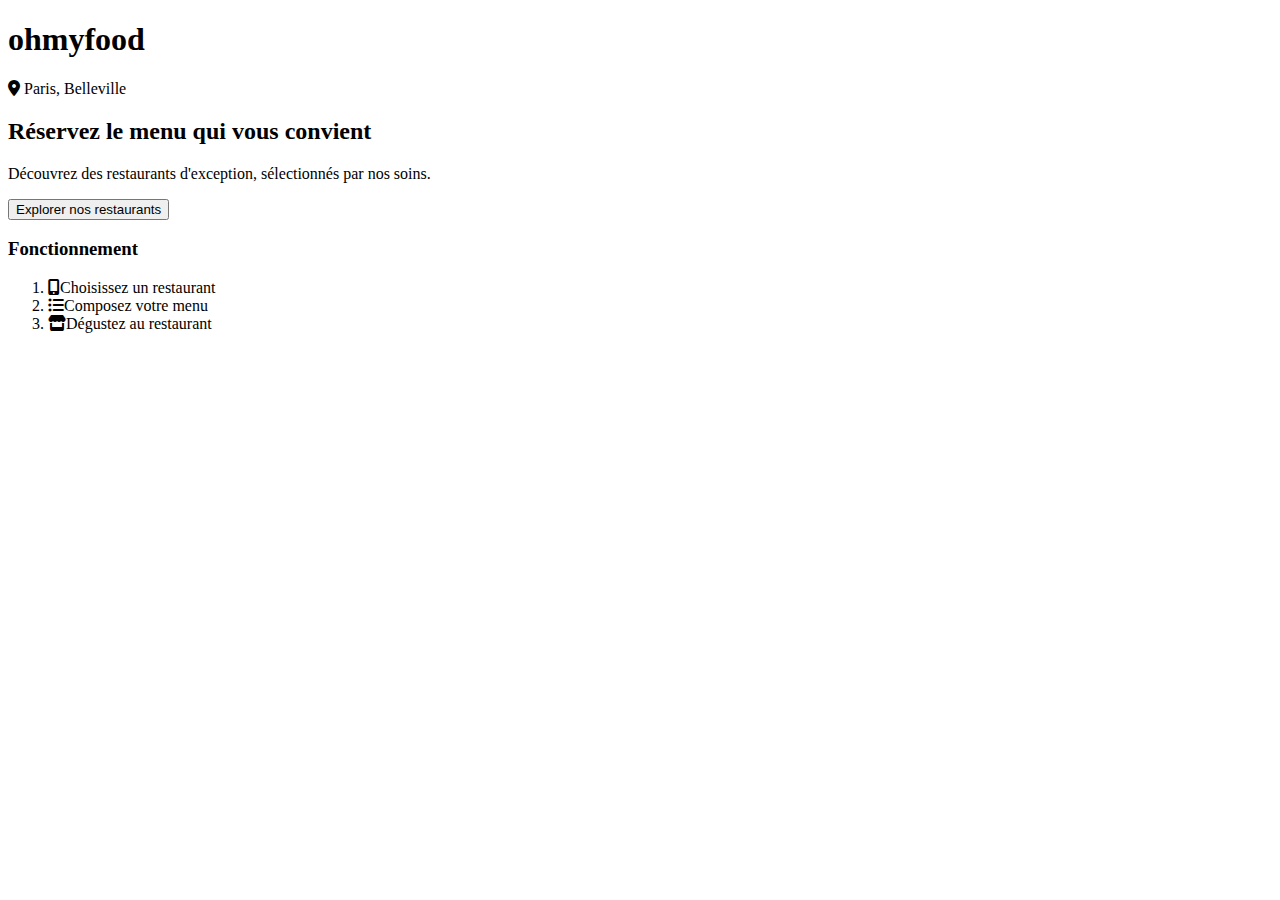
==== index.html @ c13f8e1f "create howWorks section;" ====
<!DOCTYPE html>
<html lang="fr">

<head>
    <meta charset="UTF-8">
    <meta name="viewport" content="width=device-width, initial-scale=1.0">
    <title>Ohmyfood</title>
    <link rel="icon" href="./assets/styles/images/logo/ohmyfood@2x.svg">
	<link rel="stylesheet" href="https://cdnjs.cloudflare.com/ajax/libs/font-awesome/6.5.1/css/all.min.css">
    <link rel="stylesheet" href="https://fonts.googleapis.com/css2?family=Material+Symbols+Outlined:opsz,wght,FILL,GRAD@20,400,0,0" />
	<link rel="preconnect" href="https://fonts.googleapis.com">
	<link rel="preconnect" href="https://fonts.gstatic.com" crossorigin>
	<link href="https://fonts.googleapis.com/css2?family=Roboto:wght@400;500&display=swap" rel="stylesheet">
	<link href="https://fonts.googleapis.com/css2?family=Shrikhand&display=swap" rel="stylesheet">
    <link rel="stylesheet" href="./assets/styles/css/index.css">
</head>

<body>
	<header class='header'>
		<h1 class='header__title'>ohmyfood</h1>
		<div class='header__location'>
			<i class="fa fa-solid fa-location-dot"></i>
			<span>Paris, Belleville</span>
		</div>
	</header>
    <main class='main'>
		<h2 class='main__title'>Réservez le menu qui vous convient</h2>
		<p class='main__subtitle'>Découvrez des restaurants d'exception, sélectionnés par nos soins.</p>
		<a href='#restaurants' class='main__explore'>
			<button type='button'>Explorer nos restaurants</button>
		</a>
		<section class='main__howWorks'>
			<h3 class='main__howWorks__title'>Fonctionnement</h3>
			<ol class='main__howWorks__list'>
				<li class='main__howWorks__list__item'><i class="fa-solid fa-mobile-screen-button"></i>Choisissez un restaurant</li>
				<li class='main__howWorks__list__item'><i class="fa-solid fa-list-ul"></i>Composez votre menu</li>
				<li class='main__howWorks__list__item'><i class="fa-solid fa-store active"></i>Dégustez au restaurant</li>
			</ol>
		</section>
	</main>
</body>
---- assets/styles/css/index.css ----
@media (max-width: 375px) {
  body {
    font-family: "Roboto", sans-serif;
    font-weight: 400;
    font-style: normal;
    background-color: #F6F6F6;
    margin: 0;
  }
  body .header {
    display: flex;
    flex-direction: column;
  }
  body .header__title {
    background-color: #FFF;
    color: #101010;
    width: 100vw;
    height: 35px;
    padding: 14px 0;
    font-size: 30px;
    font-family: "Shrikhand", serif;
    text-align: center;
    margin: 0;
    box-shadow: 0px 2px 4px 0px rgba(0, 0, 0, 0.15);
    z-index: 0;
  }
  body .header__location {
    padding: 15px 0;
    background-color: #EAEAEA;
    color: #353535;
    width: 100vw;
    box-shadow: 0px 4px 4px 0px rgba(0, 0, 0, 0.25);
    font-weight: 500;
    font-size: 16px;
    display: flex;
    justify-content: center;
    gap: 17px;
  }
  body .main {
    text-align: center;
    padding: 39px 0 0;
  }
  body .main__title {
    margin: 0;
    font-size: 24px;
    font-weight: 700;
    padding: 0 42px;
  }
  body .main__subtitle {
    color: #353535;
    font-size: 18px;
    font-weight: 300;
  }
  body .main__explore {
    display: inline-block;
    margin: 27px auto 57px;
    padding: 15px 20px;
    background: linear-gradient(0deg, rgb(147, 86, 220) 0%, rgb(255, 121, 218) 100%);
    border-radius: 25px;
    box-shadow: 0px 4px 4px 0px rgba(0, 0, 0, 0.25);
  }
  body .main__explore button {
    font-size: 16px;
    font-weight: 500;
    text-decoration: none;
    color: #FFF;
    border: none;
    background-color: transparent;
  }
  body .main__explore button:hover {
    cursor: pointer;
  }
  body .main__howWorks {
    background-color: #FFF;
    display: flex;
    flex-direction: column;
    align-items: flex-start;
    padding-left: 20px;
  }
  body .main__howWorks__title {
    font-size: 24px;
    font-weight: 700;
  }
  body .main__howWorks__list {
    display: flex;
    flex-direction: column;
    gap: 25px;
    padding: 0 20px;
    width: -moz-available;
    width: -webkit-fill-available;
  }
  body .main__howWorks__list__item {
    background-color: #F6F6F6;
    font-size: 16px;
    font-weight: 500;
    height: 73px;
    display: flex;
    justify-content: space-evenly;
    align-items: center;
    border-radius: 20px;
    box-shadow: 0px 4px 15px 0px rgba(0, 0, 0, 0.15);
    counter-increment: step-counter;
  }
  body .main__howWorks__list__item i {
    color: #7E7E7E;
    font-size: 19px;
  }
  body .main__howWorks__list__item .active {
    color: #9356DC;
  }
  body .main__howWorks__list__item:before {
    content: counter(step-counter);
    margin-right: 20px;
    font-size: 80%;
    background-color: #9356CD;
    color: #FFF;
    font-weight: 500;
    font-size: 14px;
    padding: 3px 8px;
    border-radius: 15px;
    position: absolute;
    left: 29px;
  }
}

/*# sourceMappingURL=index.css.map */
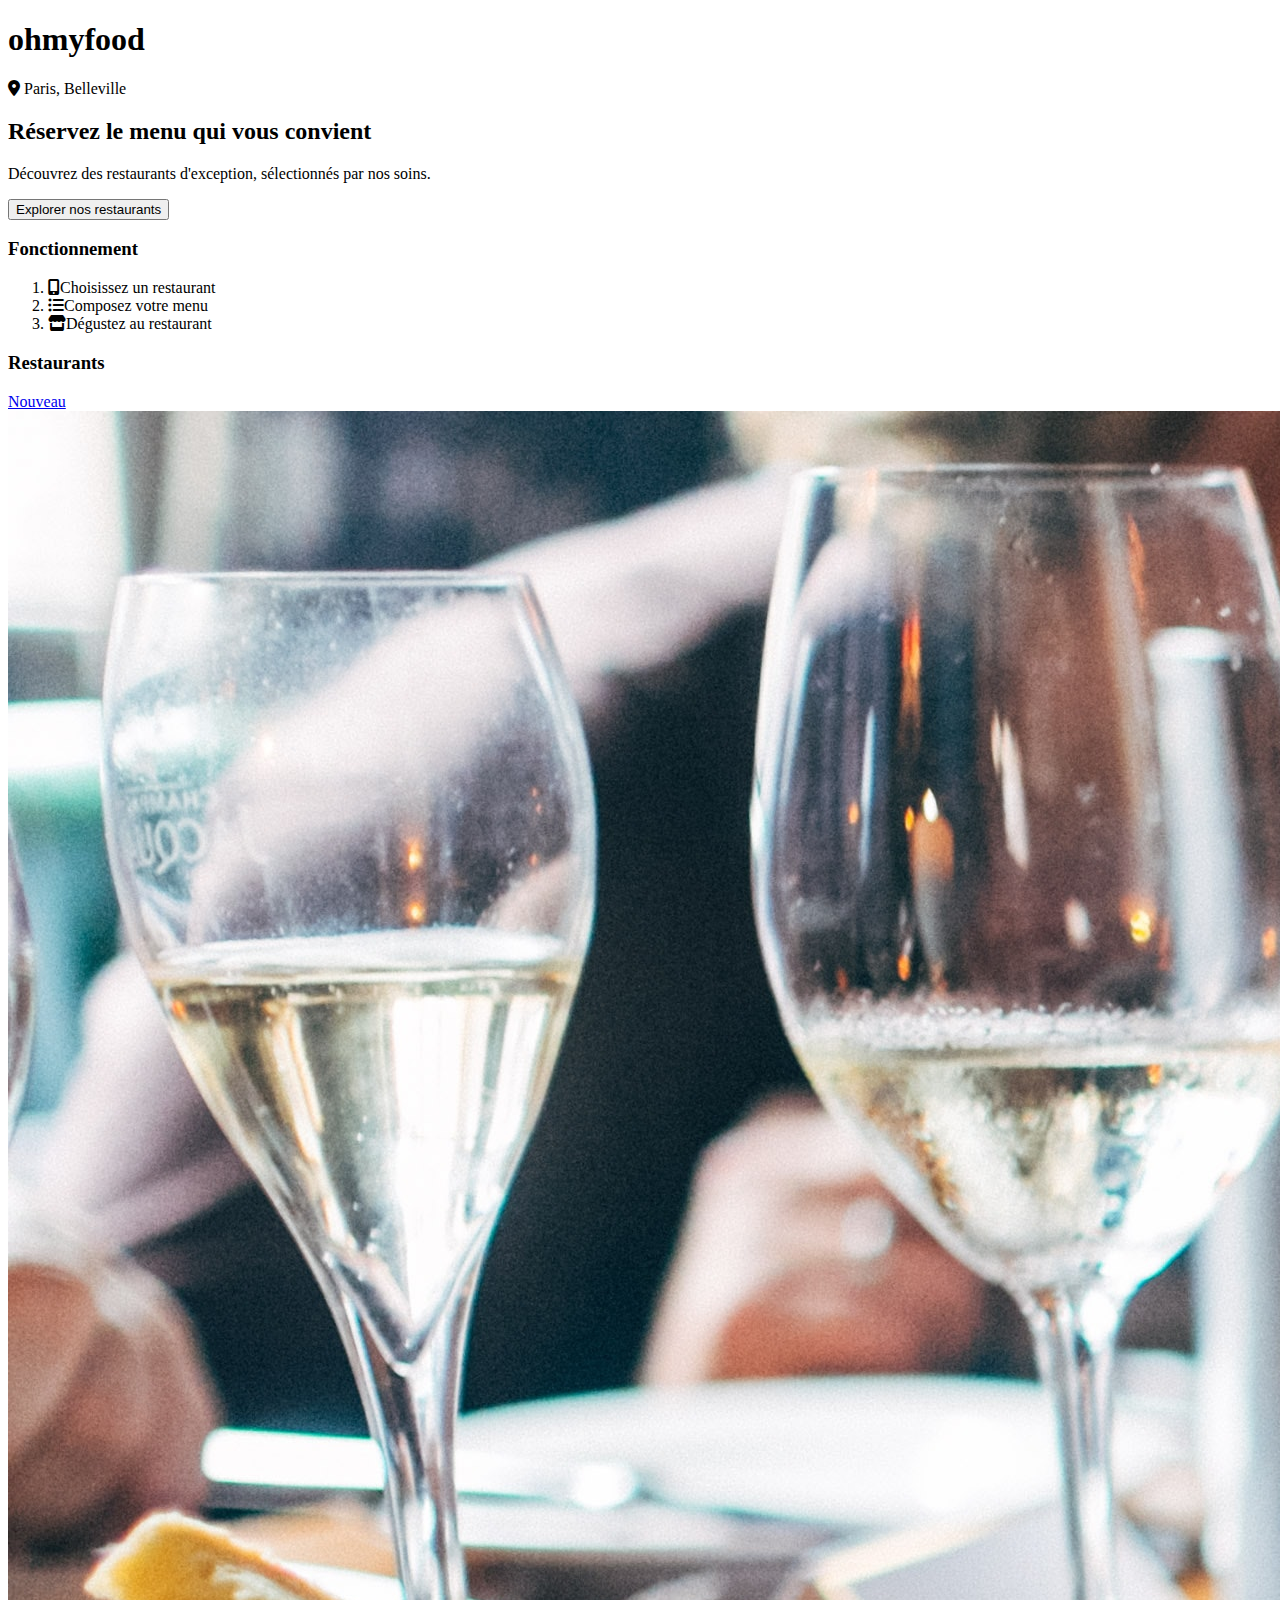
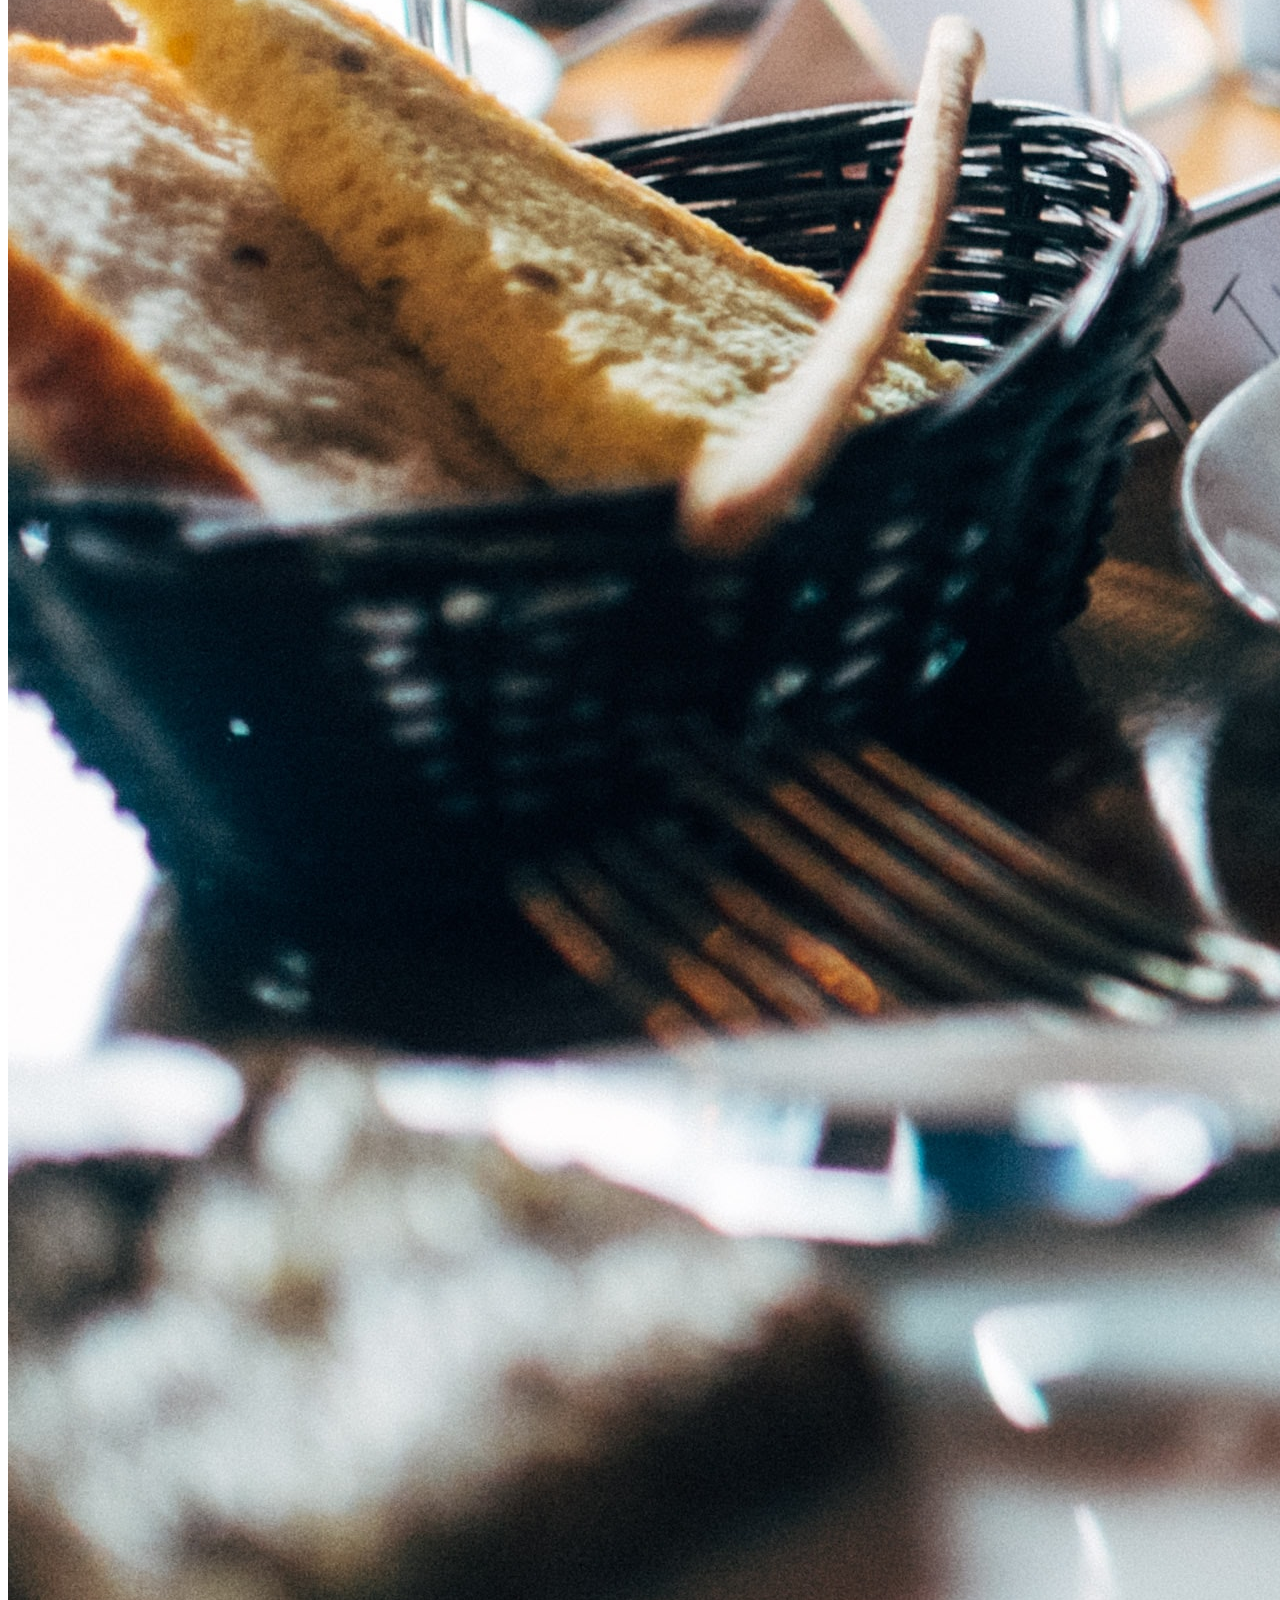
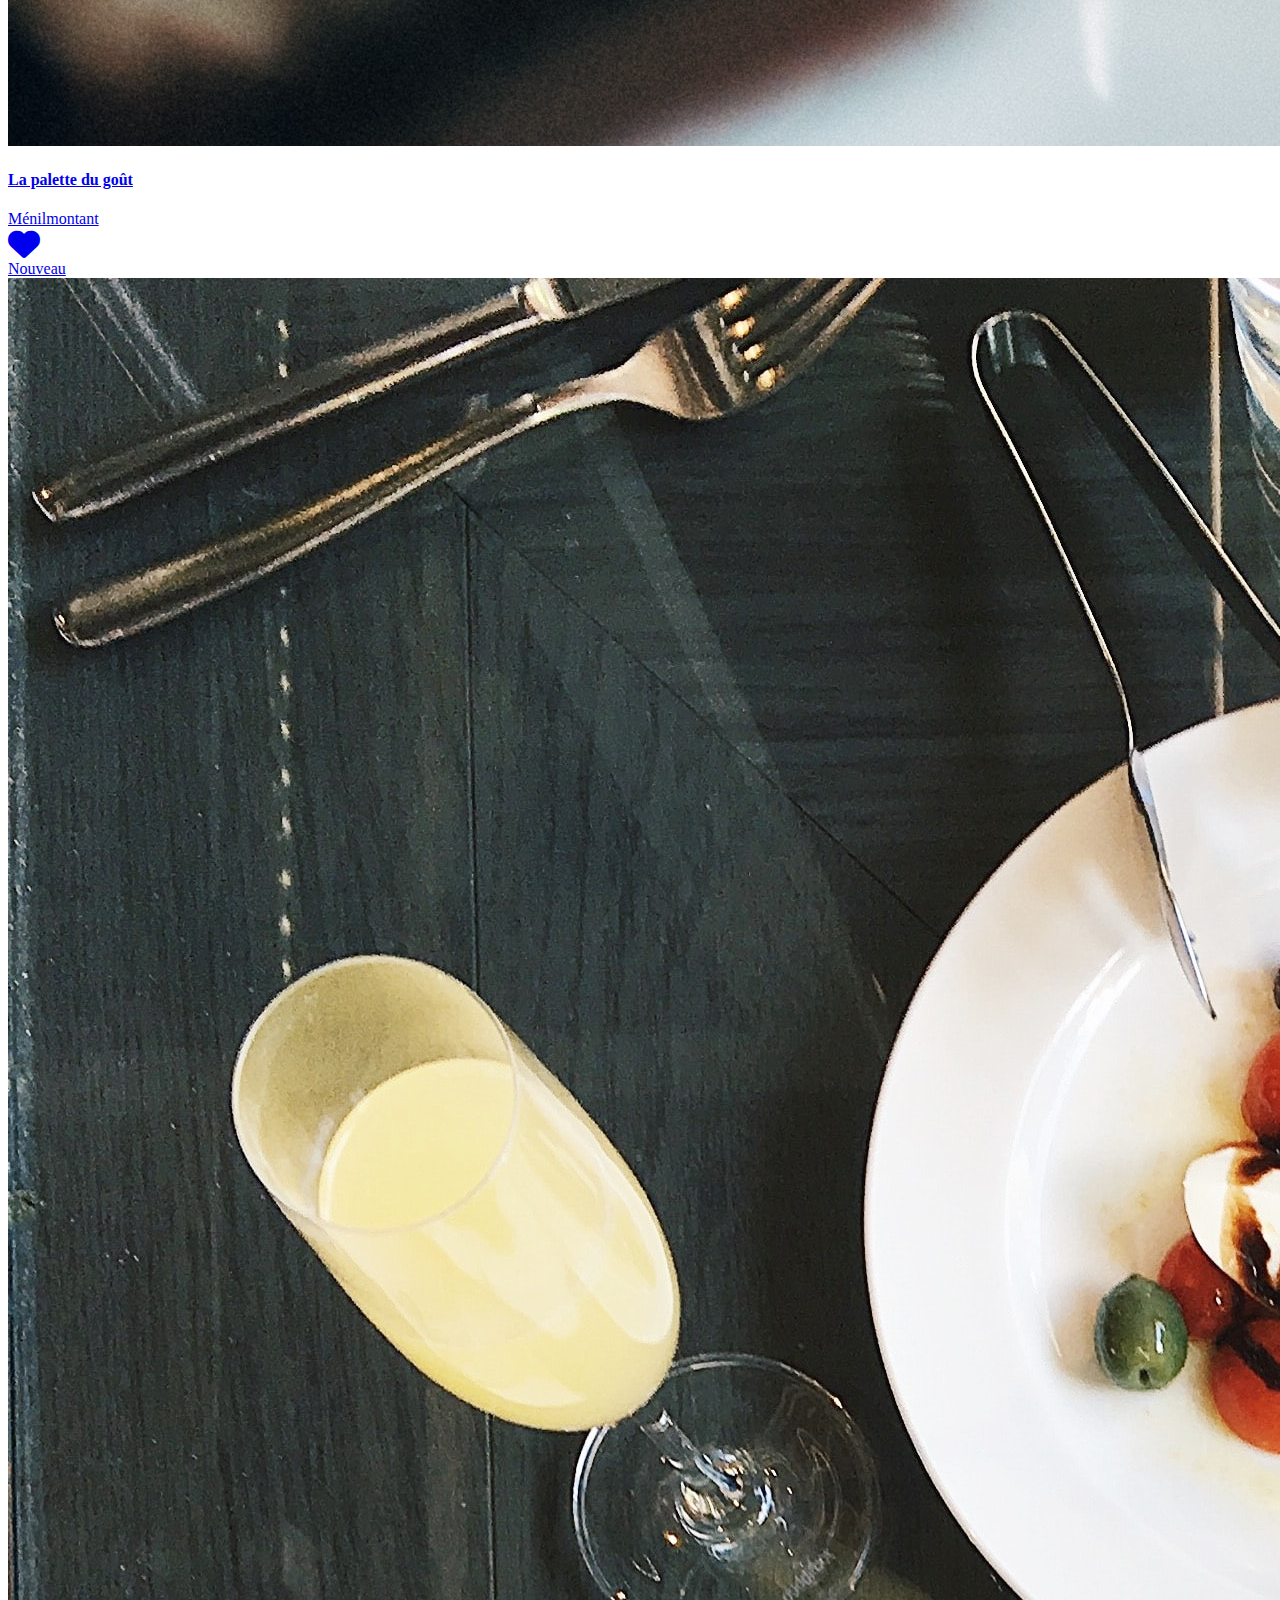
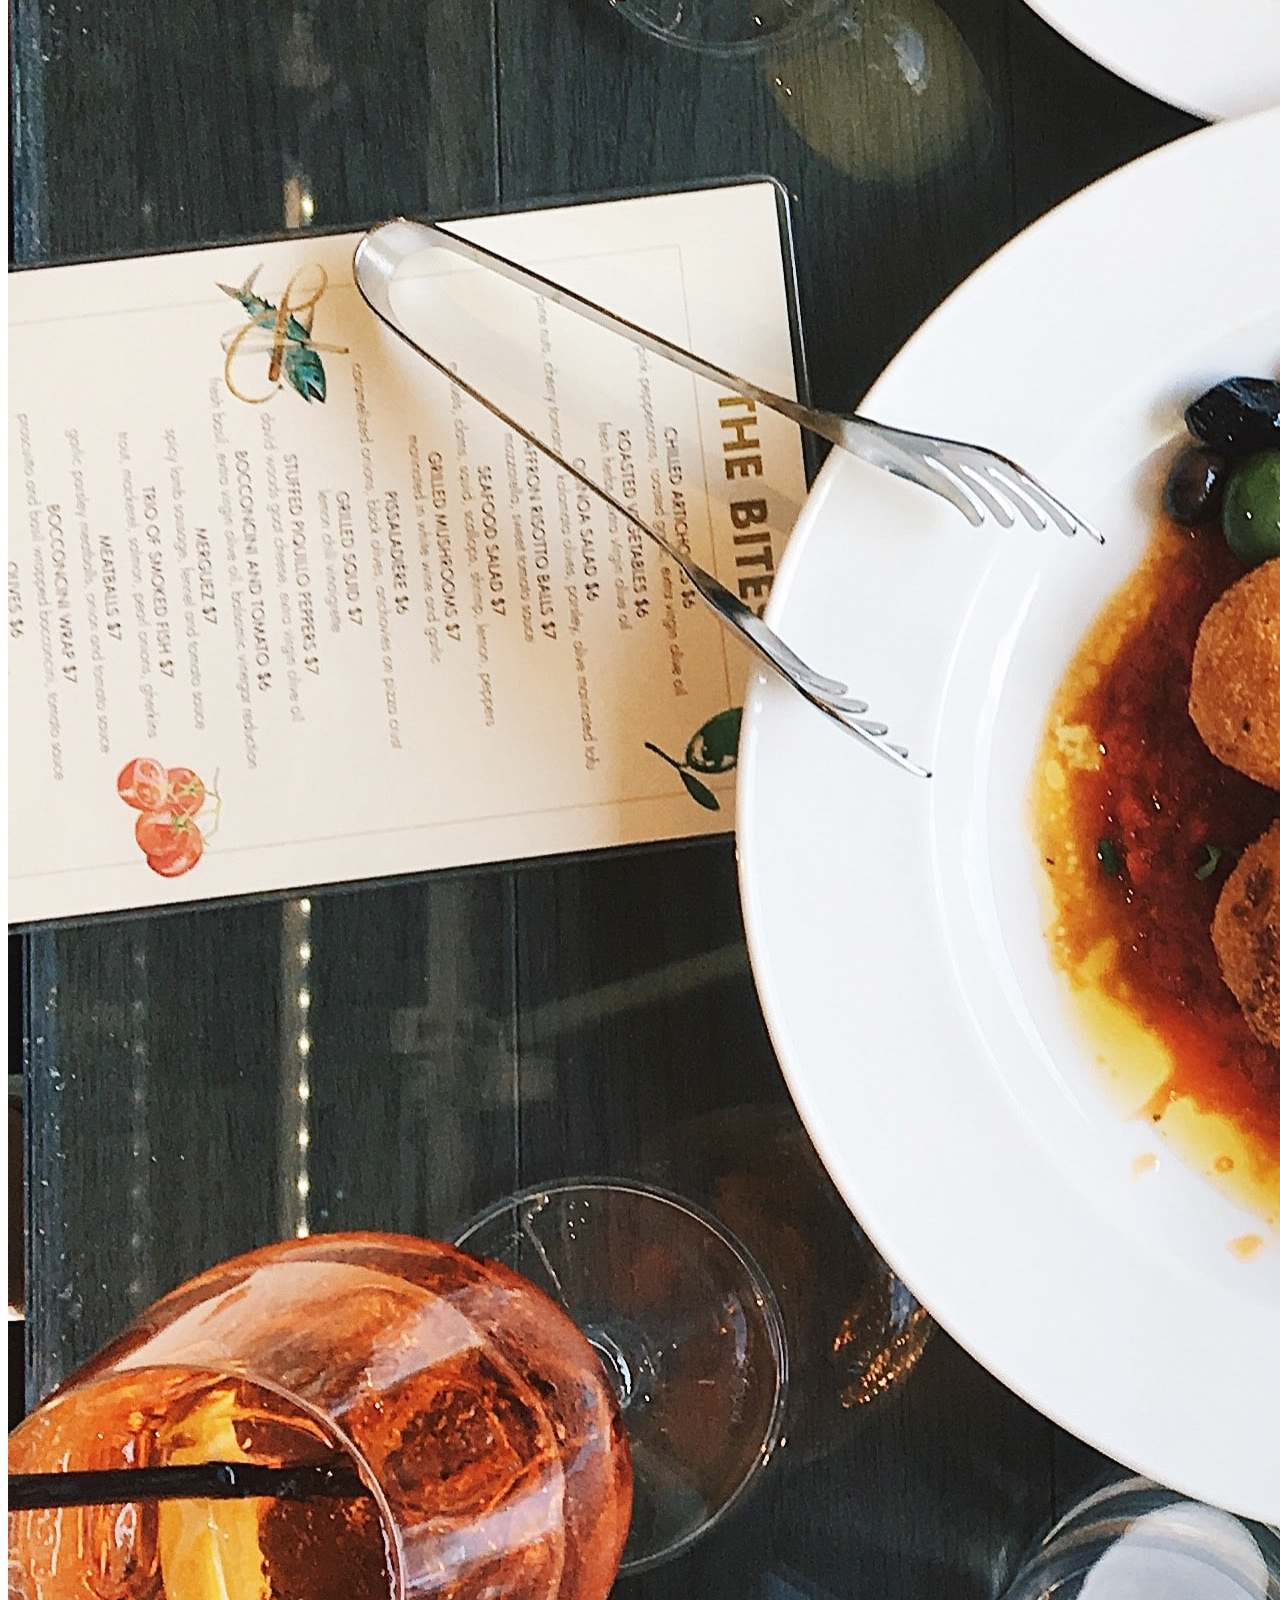
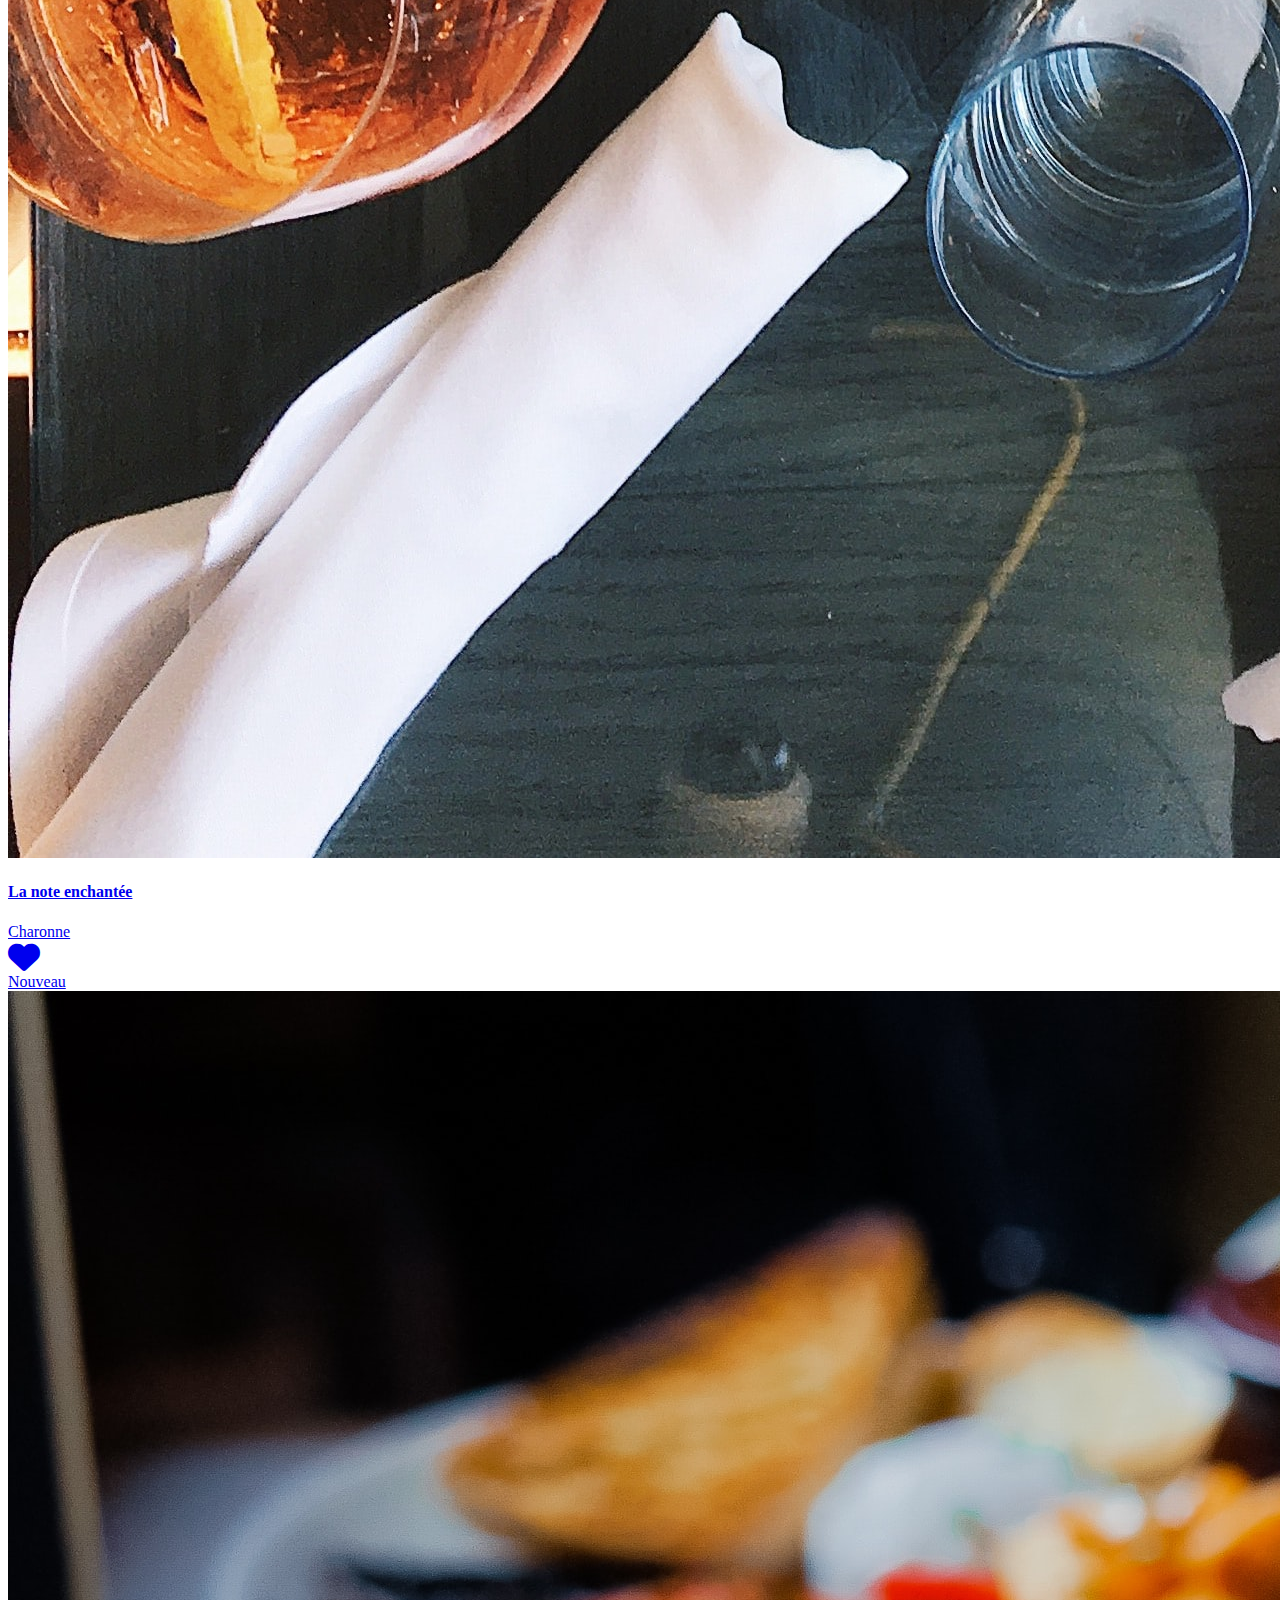
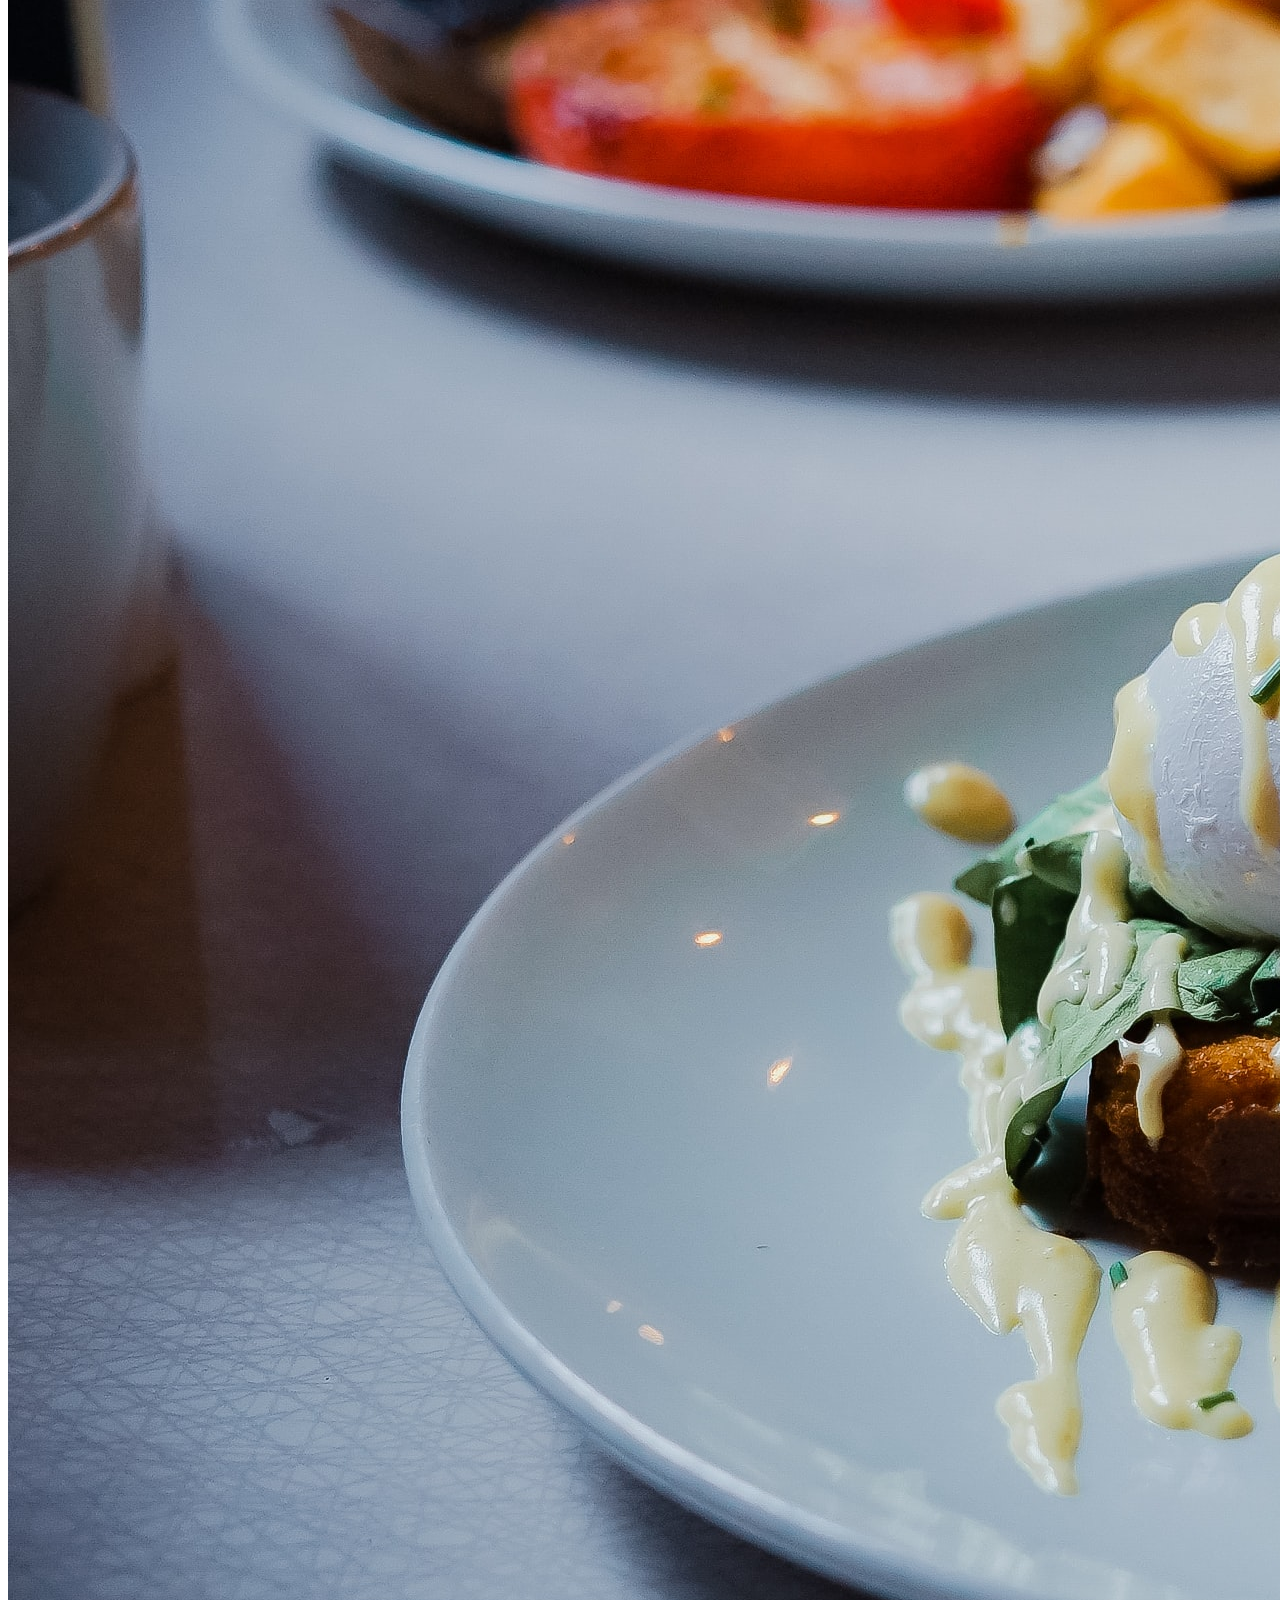
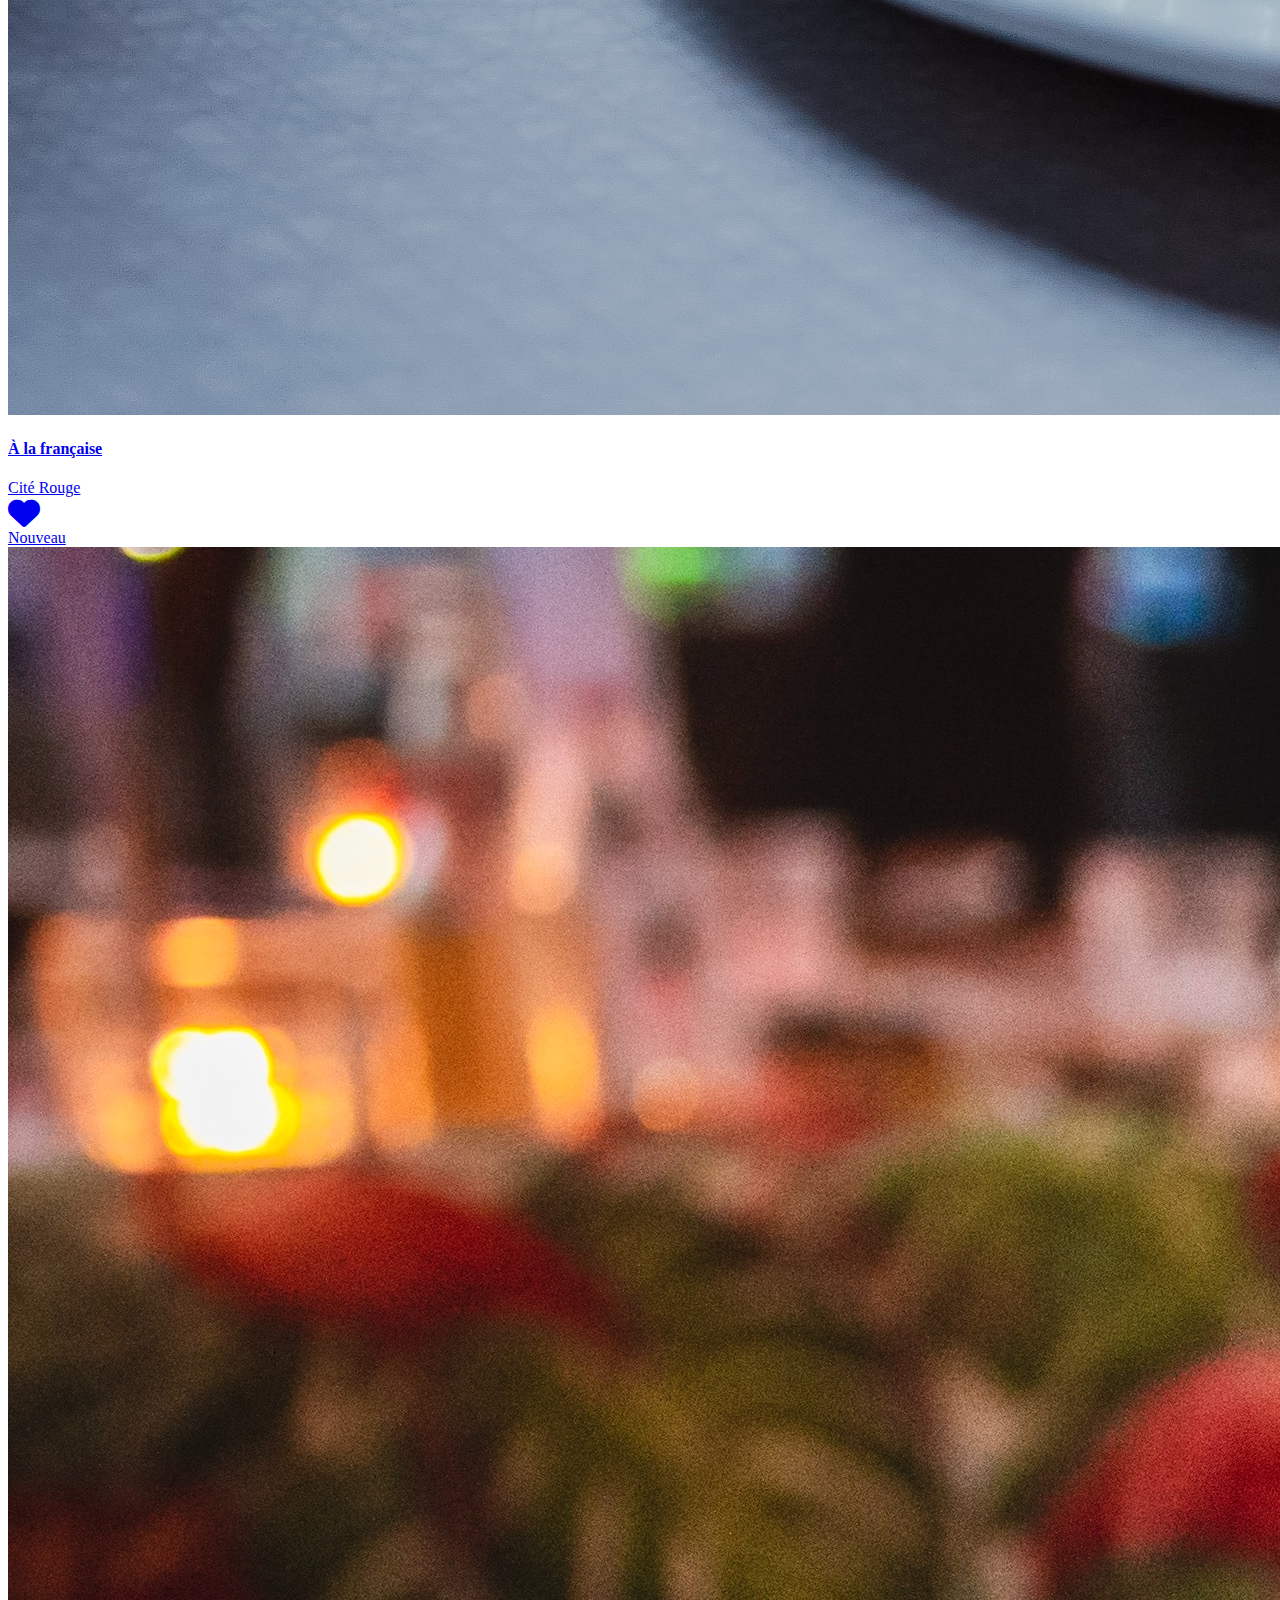
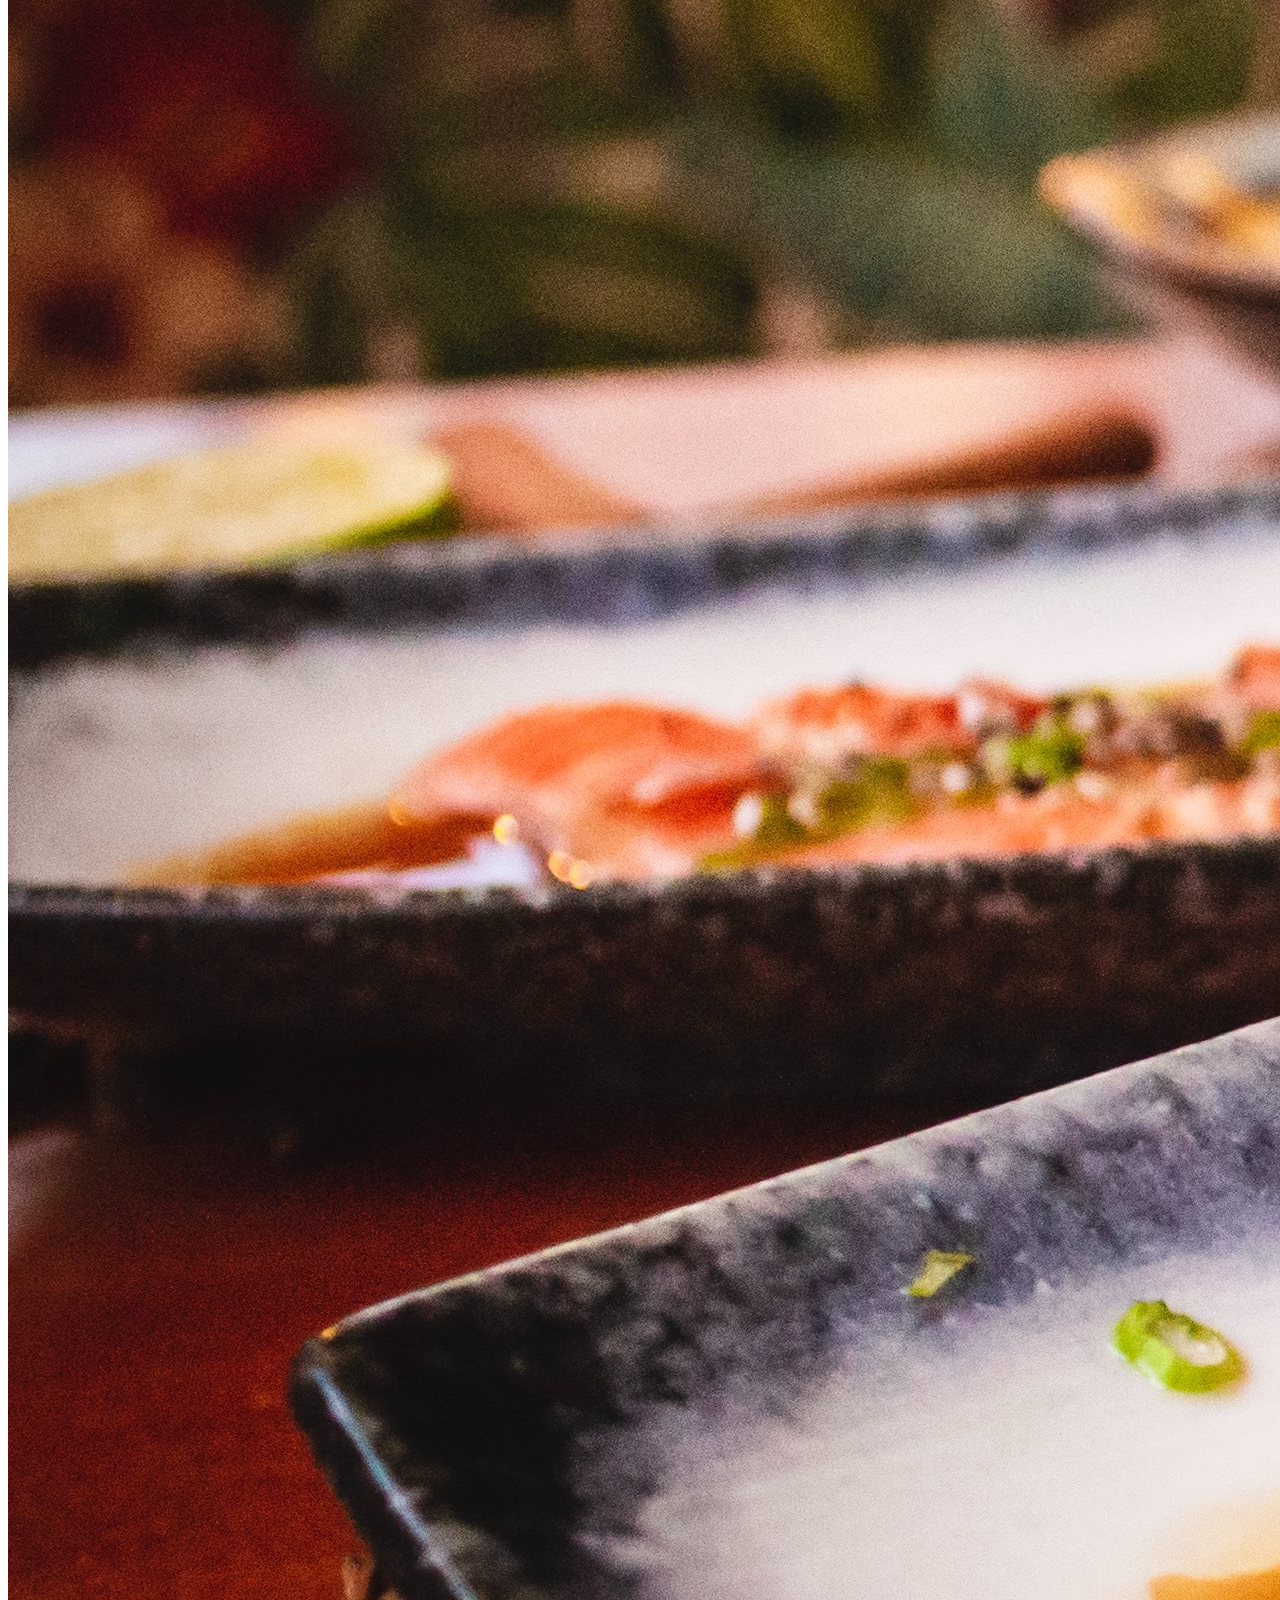
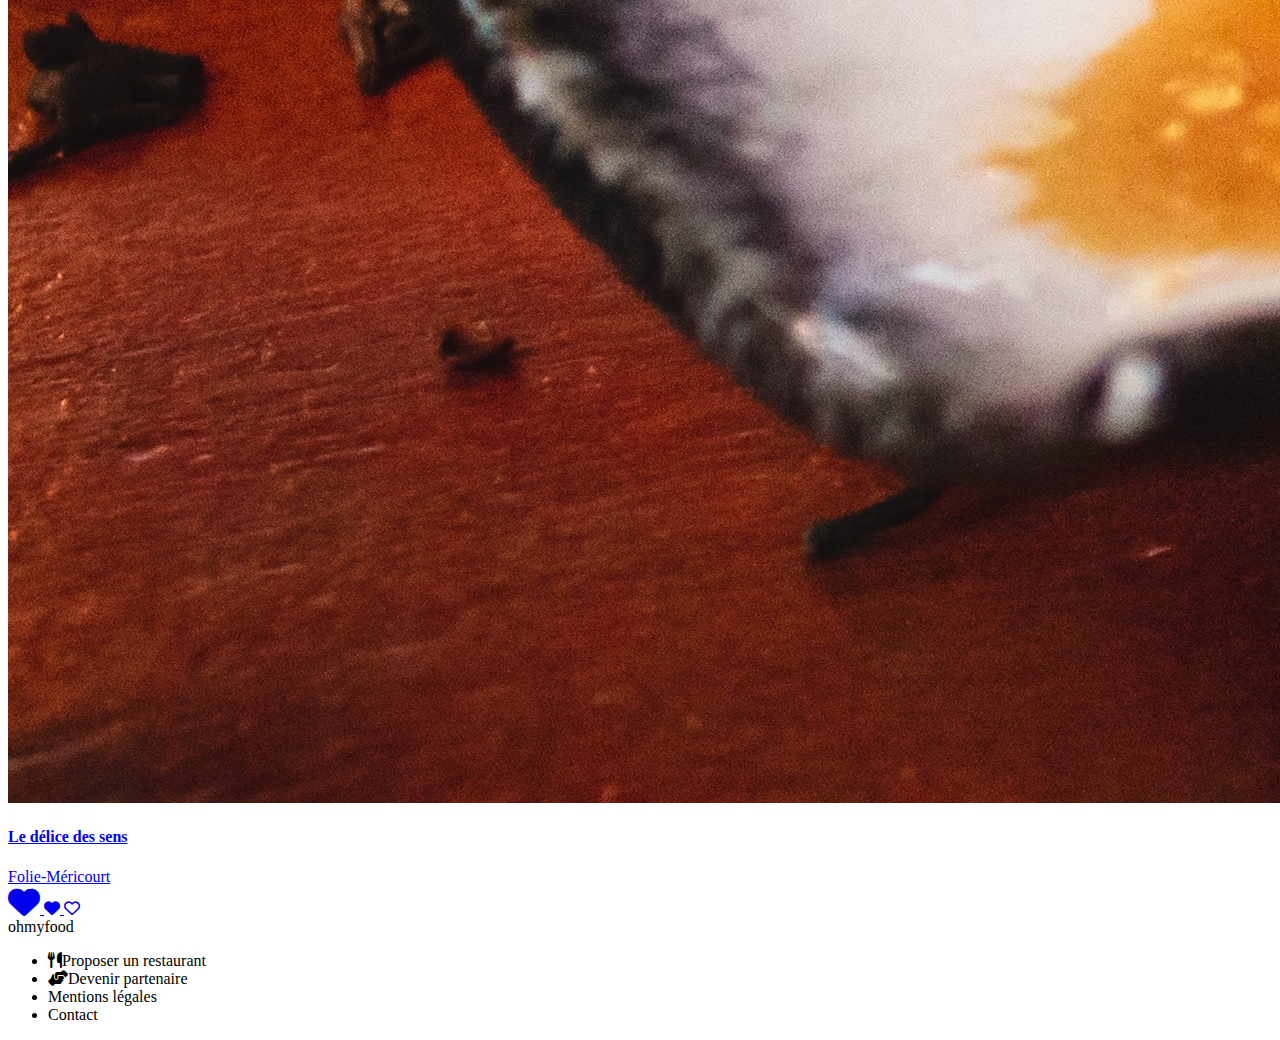
==== commit 3428b973: "create restaurants section with cards; create footer;" ====
--- a/index.html
+++ b/index.html
@@ -37,5 +37,71 @@
 				<li class='main__howWorks__list__item'><i class="fa-solid fa-store active"></i>Dégustez au restaurant</li>
 			</ol>
 		</section>
+		<section id='restaurants' class='main__restaurants'>
+			<h3 class='main__restaurants__title'>Restaurants</h3>
+			<a href='#lapalettedugout' class='main__restaurants__card'>
+				<span class='main__restaurants__card__new'>Nouveau</span>
+				<img src='./assets/styles/images/restaurants/jay-wennington-N_Y88TWmGwA-unsplash.jpg' alt='La palette du goût'  class='main__restaurants__card__image' />
+				<div  class='main__restaurants__card__informations'>
+					<div class='main__restaurants__card__informations__texte'>
+						<h4>La palette du goût</h4>
+						<span>Ménilmontant</span>
+					</div>
+					<div>
+						<i class="fa fa-heart fa-2x heart"></i>
+					</div>
+				</div>
+			</a>
+			<a href='#lapalettedugout' class='main__restaurants__card'>
+				<span class='main__restaurants__card__new'>Nouveau</span>
+				<img src='./assets/styles/images/restaurants/stil-u2Lp8tXIcjw-unsplash.jpg' alt='La palette du goût'  class='main__restaurants__card__image' />
+				<div  class='main__restaurants__card__informations'>
+					<div class='main__restaurants__card__informations__texte'>
+						<h4>La note enchantée</h4>
+						<span>Charonne</span>
+					</div>
+					<div>
+						<i class="fa fa-heart fa-2x heart"></i>
+					</div>
+				</div>
+			</a>
+			<a href='#lapalettedugout' class='main__restaurants__card'>
+				<span class='main__restaurants__card__new'>Nouveau</span>
+				<img src='./assets/styles/images/restaurants/toa-heftiba-DQKerTsQwi0-unsplash.jpg' alt='La palette du goût'  class='main__restaurants__card__image' />
+				<div  class='main__restaurants__card__informations'>
+					<div class='main__restaurants__card__informations__texte'>
+						<h4>À la française</h4>
+						<span>Cité Rouge</span>
+					</div>
+					<div>
+						<i class="fa fa-heart fa-2x heart"></i>
+					</div>
+				</div>
+			</a>
+			<a href='#lapalettedugout' class='main__restaurants__card'>
+				<span class='main__restaurants__card__new'>Nouveau</span>
+				<img src='./assets/styles/images/restaurants/louis-hansel-shotsoflouis-qNBGVyOCY8Q-unsplash.jpg' alt='La palette du goût'  class='main__restaurants__card__image' />
+				<div  class='main__restaurants__card__informations'>
+					<div class='main__restaurants__card__informations__texte'>
+						<h4>Le délice des sens</h4>
+						<span>Folie-Méricourt</span>
+					</div>
+					<div>
+						<i class="fa fa-heart fa-2x heart"></i>
+						<i class="fa-solid fa-heart"></i>
+						<i class="fa-regular fa-heart"></i>
+					</div>
+				</div>
+			</a>
+		</section>
+		<footer class='footer'>
+			<span class='footer__title'>ohmyfood</span>
+			<ul class='footer__list'>
+				<li class='footer__list__item'><i class="fa-solid fa-utensils"></i>Proposer un restaurant</li>
+				<li class='footer__list__item'><i class="fa-solid fa-handshake-angle"></i>Devenir partenaire</li>
+				<li class='footer__list__item'>Mentions légales</li>
+				<li class='footer__list__item'>Contact</li>
+			</ul>
+		</footer>
 	</main>
 </body>--- a/assets/styles/css/index.css
+++ b/assets/styles/css/index.css
@@ -5,6 +5,28 @@
     font-style: normal;
     background-color: #F6F6F6;
     margin: 0;
+  }
+  body .heart {
+    position: relative;
+    color: black;
+  }
+  body .heart:before {
+    content: "\f08a";
+    position: absolute;
+  }
+  body .heart:after {
+    content: "\f08a";
+    position: absolute;
+    z-index: 1;
+    opacity: 0;
+    color: transparent;
+    background: linear-gradient(0deg, #9356DC 0%, #FF79DA 100%);
+    background-clip: text;
+    transition: opacity 300ms;
+  }
+  body .heart:hover:after {
+    content: "\f004";
+    opacity: 1;
   }
   body .header {
     display: flex;
@@ -74,7 +96,7 @@
     display: flex;
     flex-direction: column;
     align-items: flex-start;
-    padding-left: 20px;
+    padding: 24px 0 20px 20px;
   }
   body .main__howWorks__title {
     font-size: 24px;
@@ -85,6 +107,7 @@
     flex-direction: column;
     gap: 25px;
     padding: 0 20px;
+    margin-bottom: 32px;
     width: -moz-available;
     width: -webkit-fill-available;
   }
@@ -120,6 +143,93 @@
     position: absolute;
     left: 29px;
   }
+  body .main__restaurants {
+    display: flex;
+    flex-direction: column;
+    align-items: flex-start;
+    padding: 24px 0 66px 20px;
+    gap: 18px;
+  }
+  body .main__restaurants__title {
+    font-weight: 700;
+    font-size: 24px;
+    margin: 30px 0 auto;
+  }
+  body .main__restaurants__card {
+    background-color: #FFF;
+    display: flex;
+    flex-direction: column;
+    width: 340px;
+    height: 251px;
+    border-radius: 15px;
+    position: relative;
+    margin-left: -3px;
+    text-decoration: none;
+    color: #000;
+    box-shadow: 0px 4px 15px 0px rgba(0, 0, 0, 0.1);
+  }
+  body .main__restaurants__card__new {
+    font-weight: 500;
+    font-size: 14px;
+    background-color: #99E2D0;
+    color: #008766;
+    padding: 7px 9px;
+    width: 62px;
+    border-radius: 2px;
+    box-shadow: 0px 2px 4px 0px rgba(0, 0, 0, 0.15);
+    position: absolute;
+    top: 13px;
+    right: 12px;
+  }
+  body .main__restaurants__card__image {
+    width: 100%;
+    height: 100%;
+    object-fit: cover;
+    border-radius: 15px 15px 0 0;
+    box-shadow: 0px 4px 15px 0px rgba(0, 0, 0, 0.1);
+  }
+  body .main__restaurants__card__informations {
+    display: flex;
+    justify-content: space-between;
+  }
+  body .main__restaurants__card__informations__texte {
+    display: flex;
+    flex-direction: column;
+    align-items: flex-start;
+    padding-left: 13px;
+  }
+  body .main__restaurants__card__informations__texte h4 {
+    margin: 16px 0 5px;
+  }
+  body .main__restaurants__card__informations__texte span {
+    margin-bottom: 12px;
+  }
+  body .footer {
+    background-color: #353535;
+    padding: 22px 25px 6px;
+    display: flex;
+    flex-direction: column;
+    align-items: flex-start;
+    color: #FFF;
+  }
+  body .footer__title {
+    font-size: 18px;
+    font-family: "Shrikhand", serif;
+  }
+  body .footer__list {
+    text-align: start;
+    list-style-type: none;
+    padding: 0;
+    display: flex;
+    flex-direction: column;
+    gap: 7px;
+    font-weight: 500;
+    font-size: 16px;
+  }
+  body .footer__list i {
+    margin-right: 16px;
+    width: 11px;
+  }
 }
 
 /*# sourceMappingURL=index.css.map */
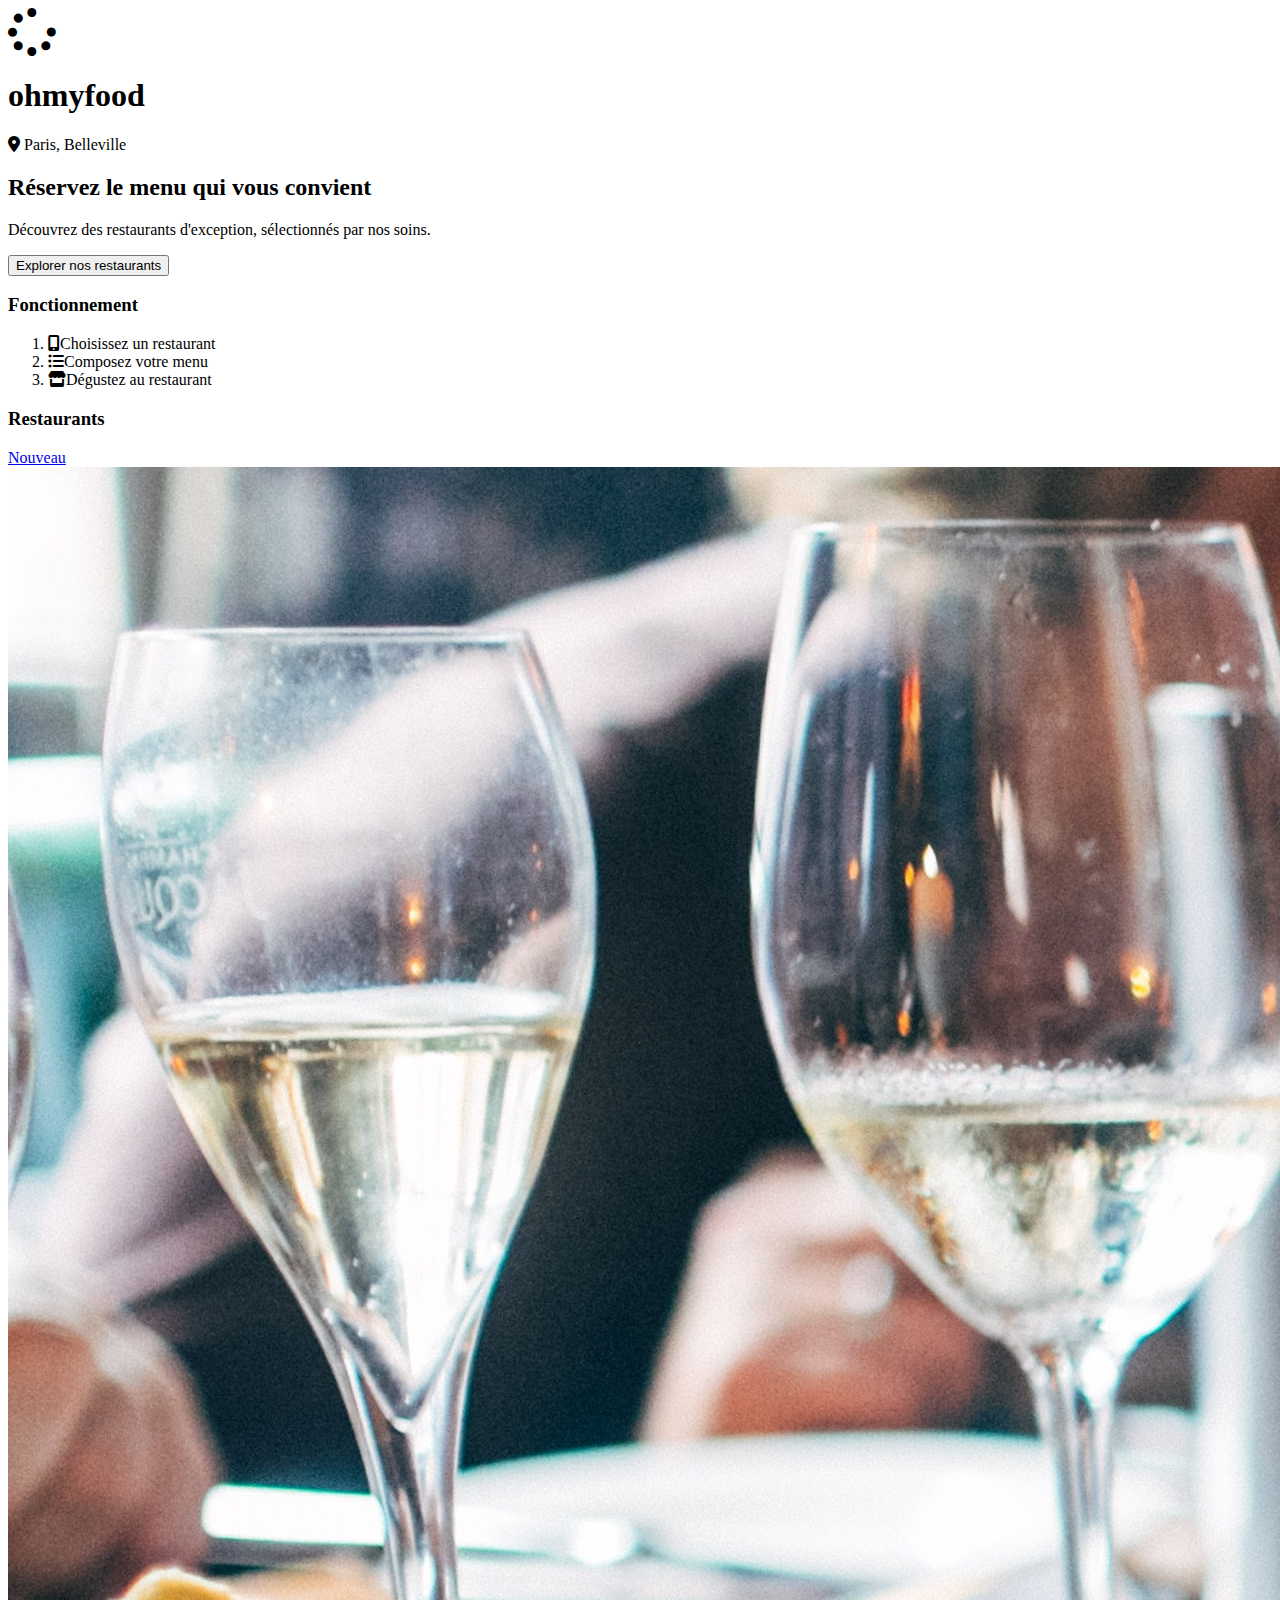
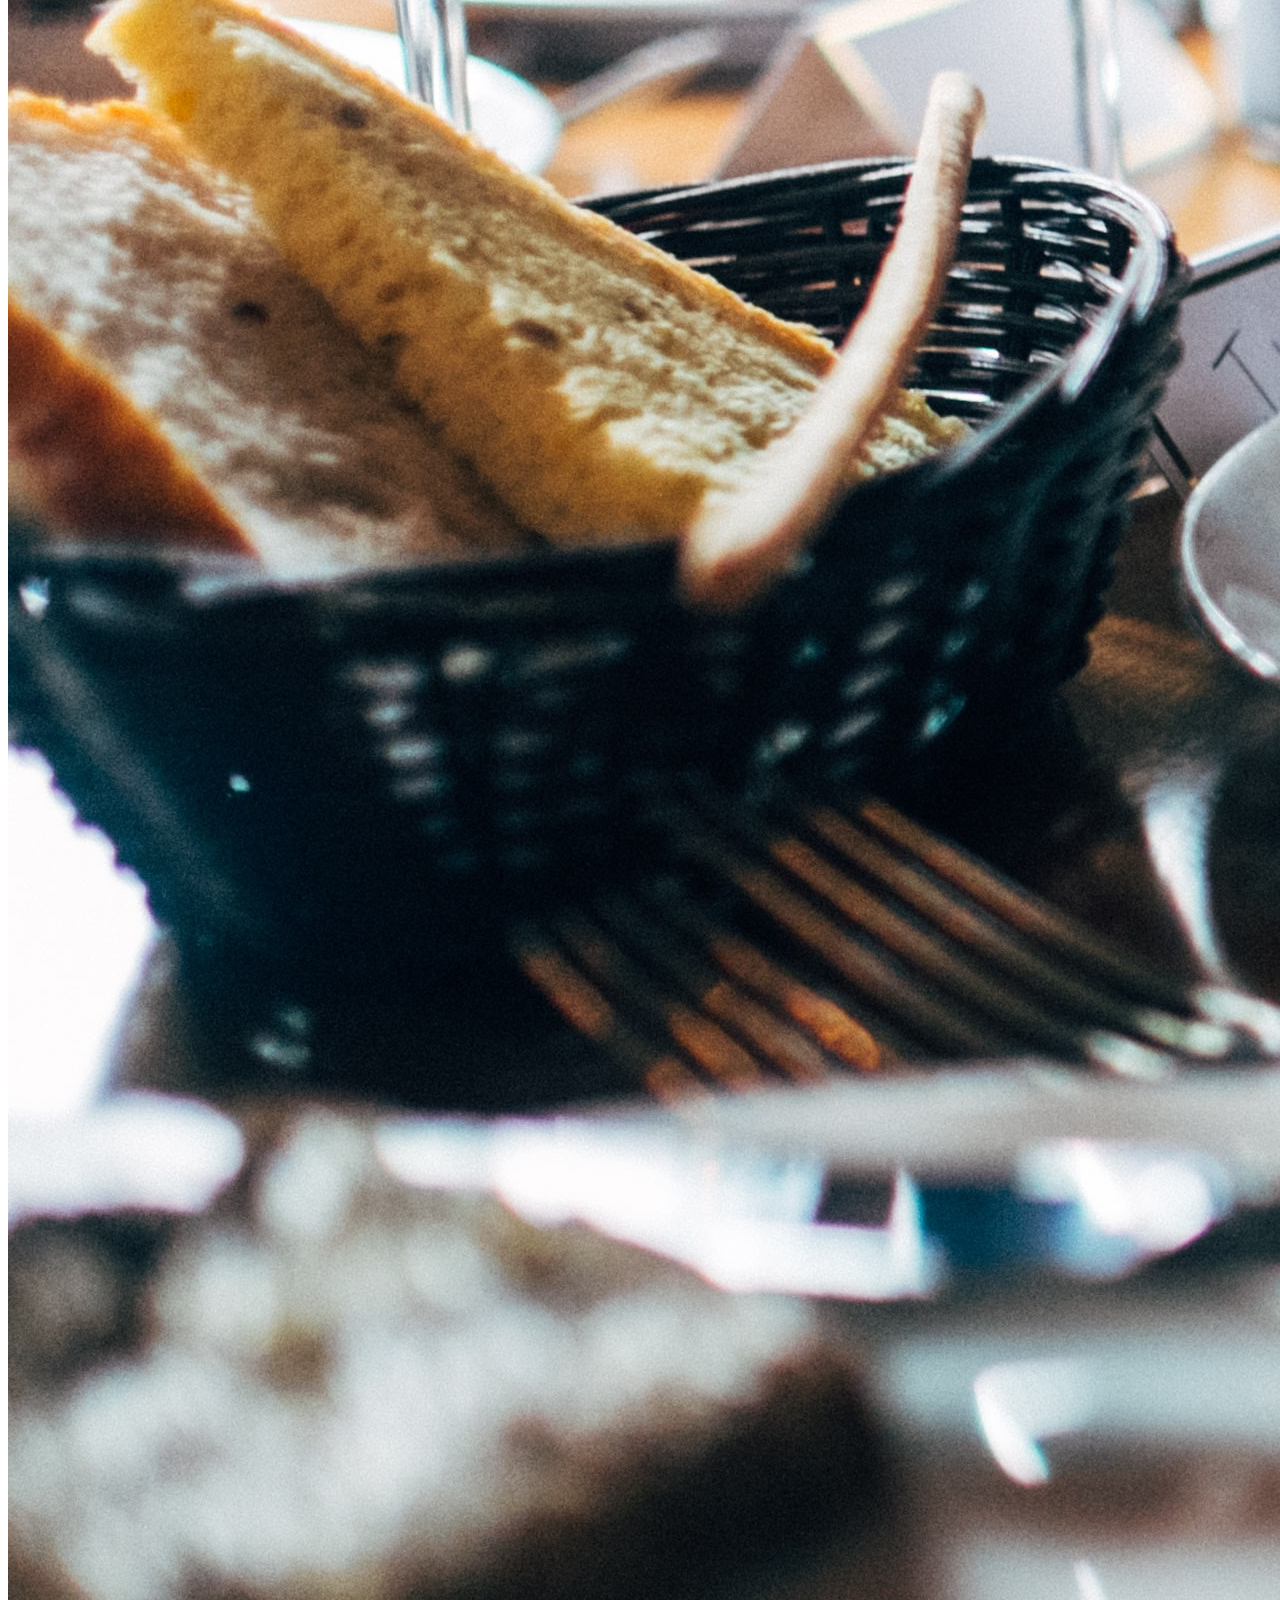
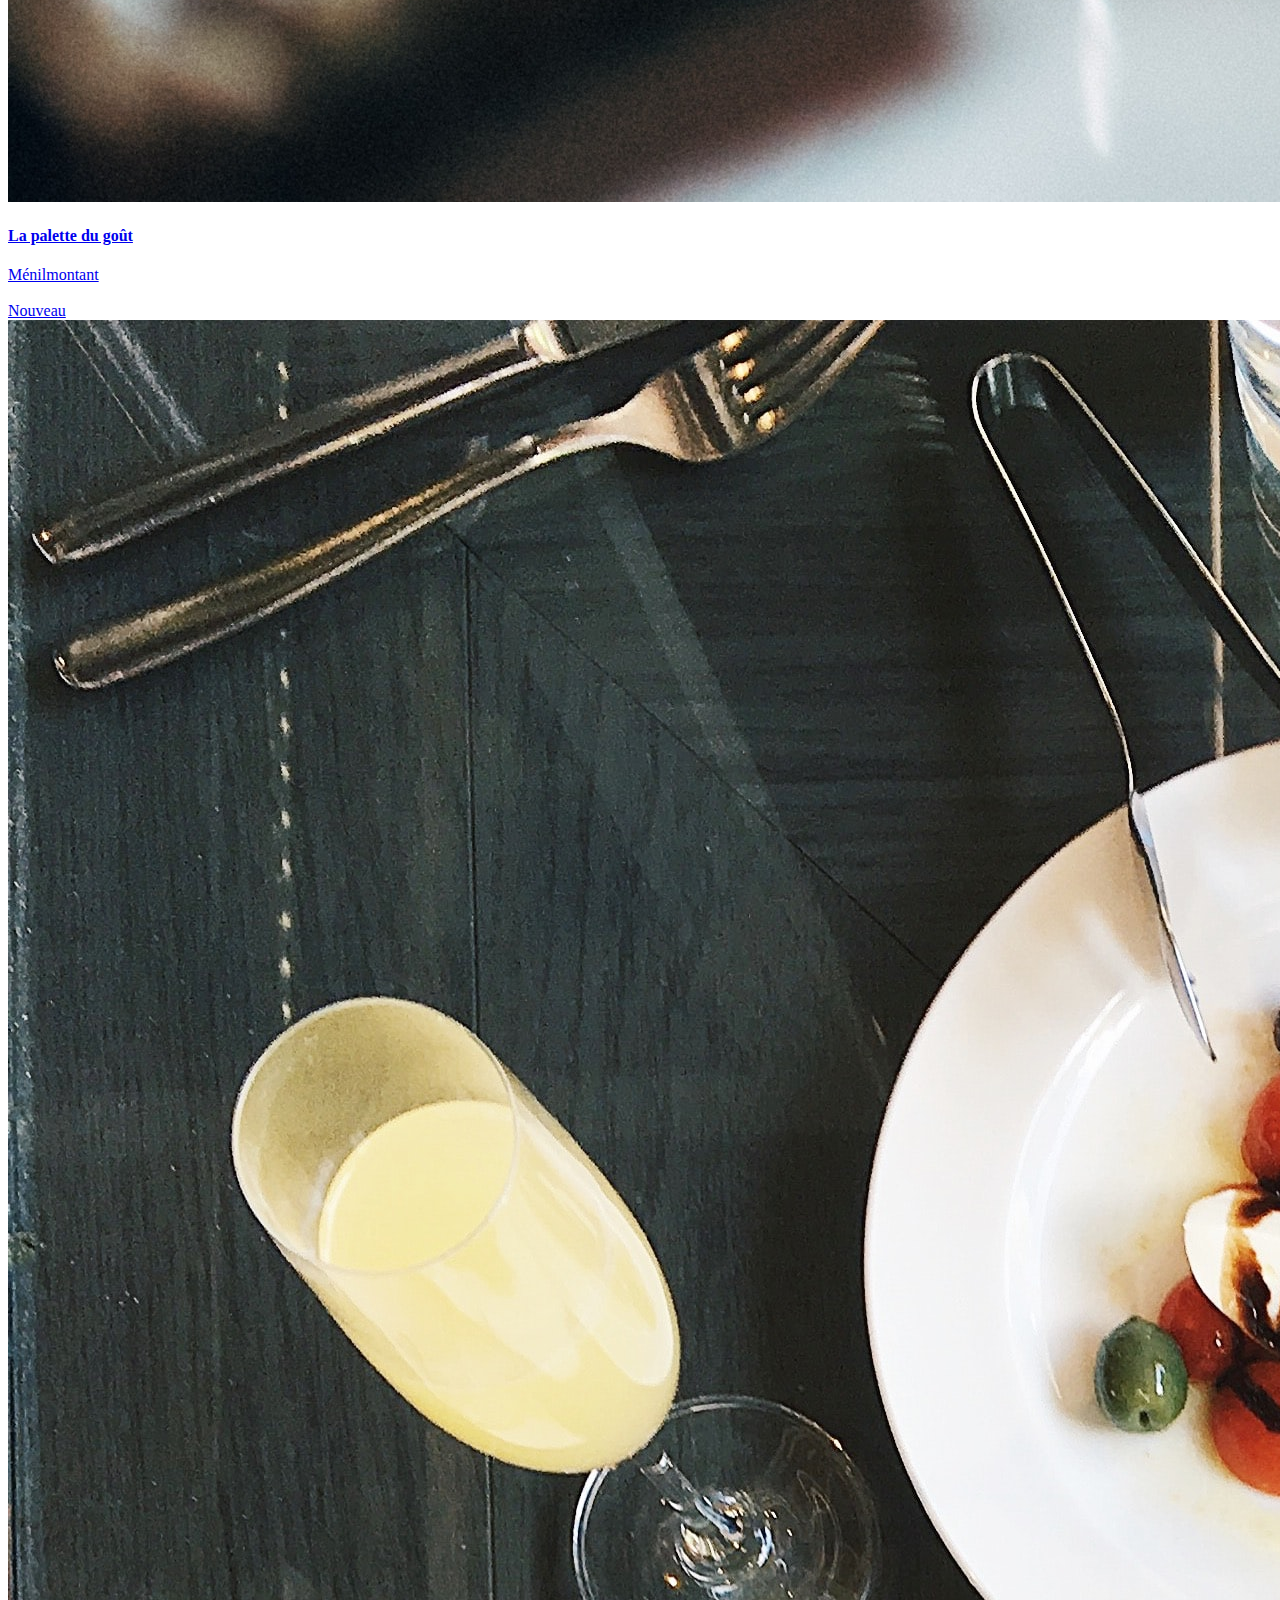
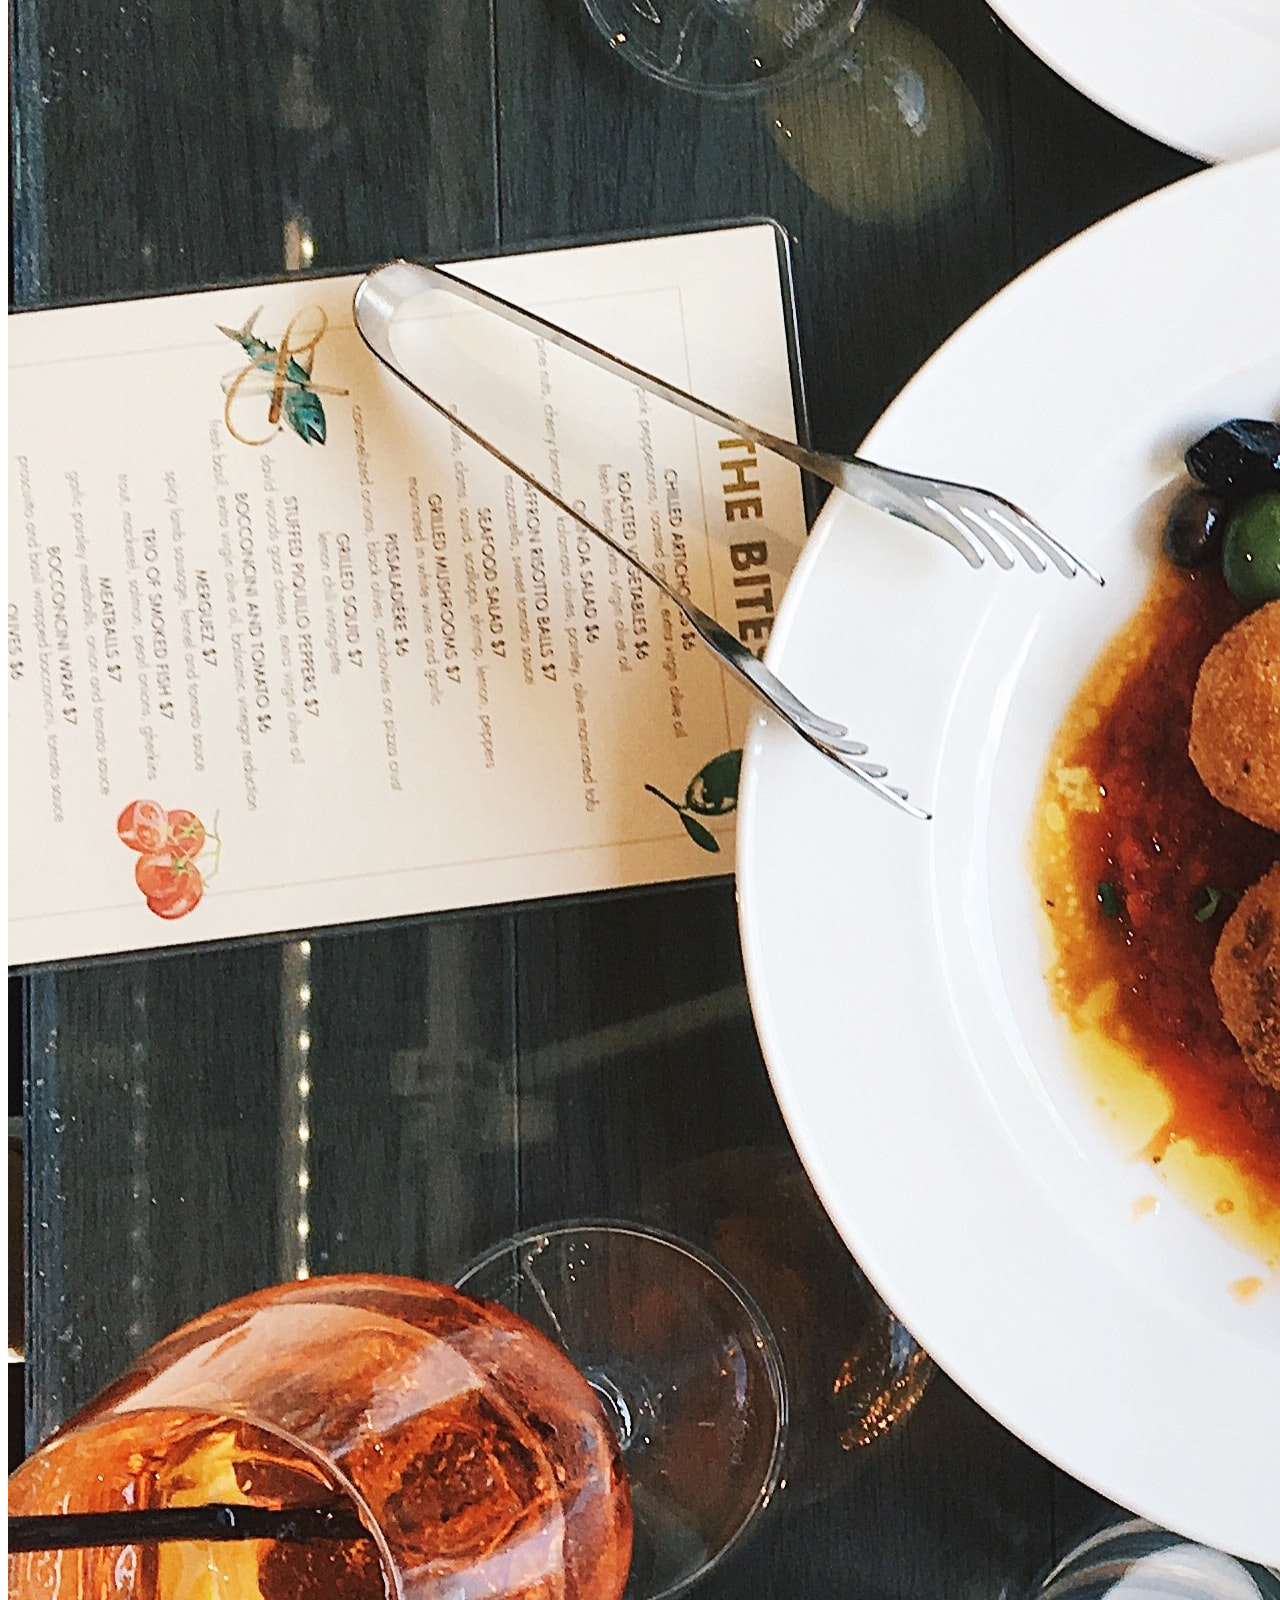
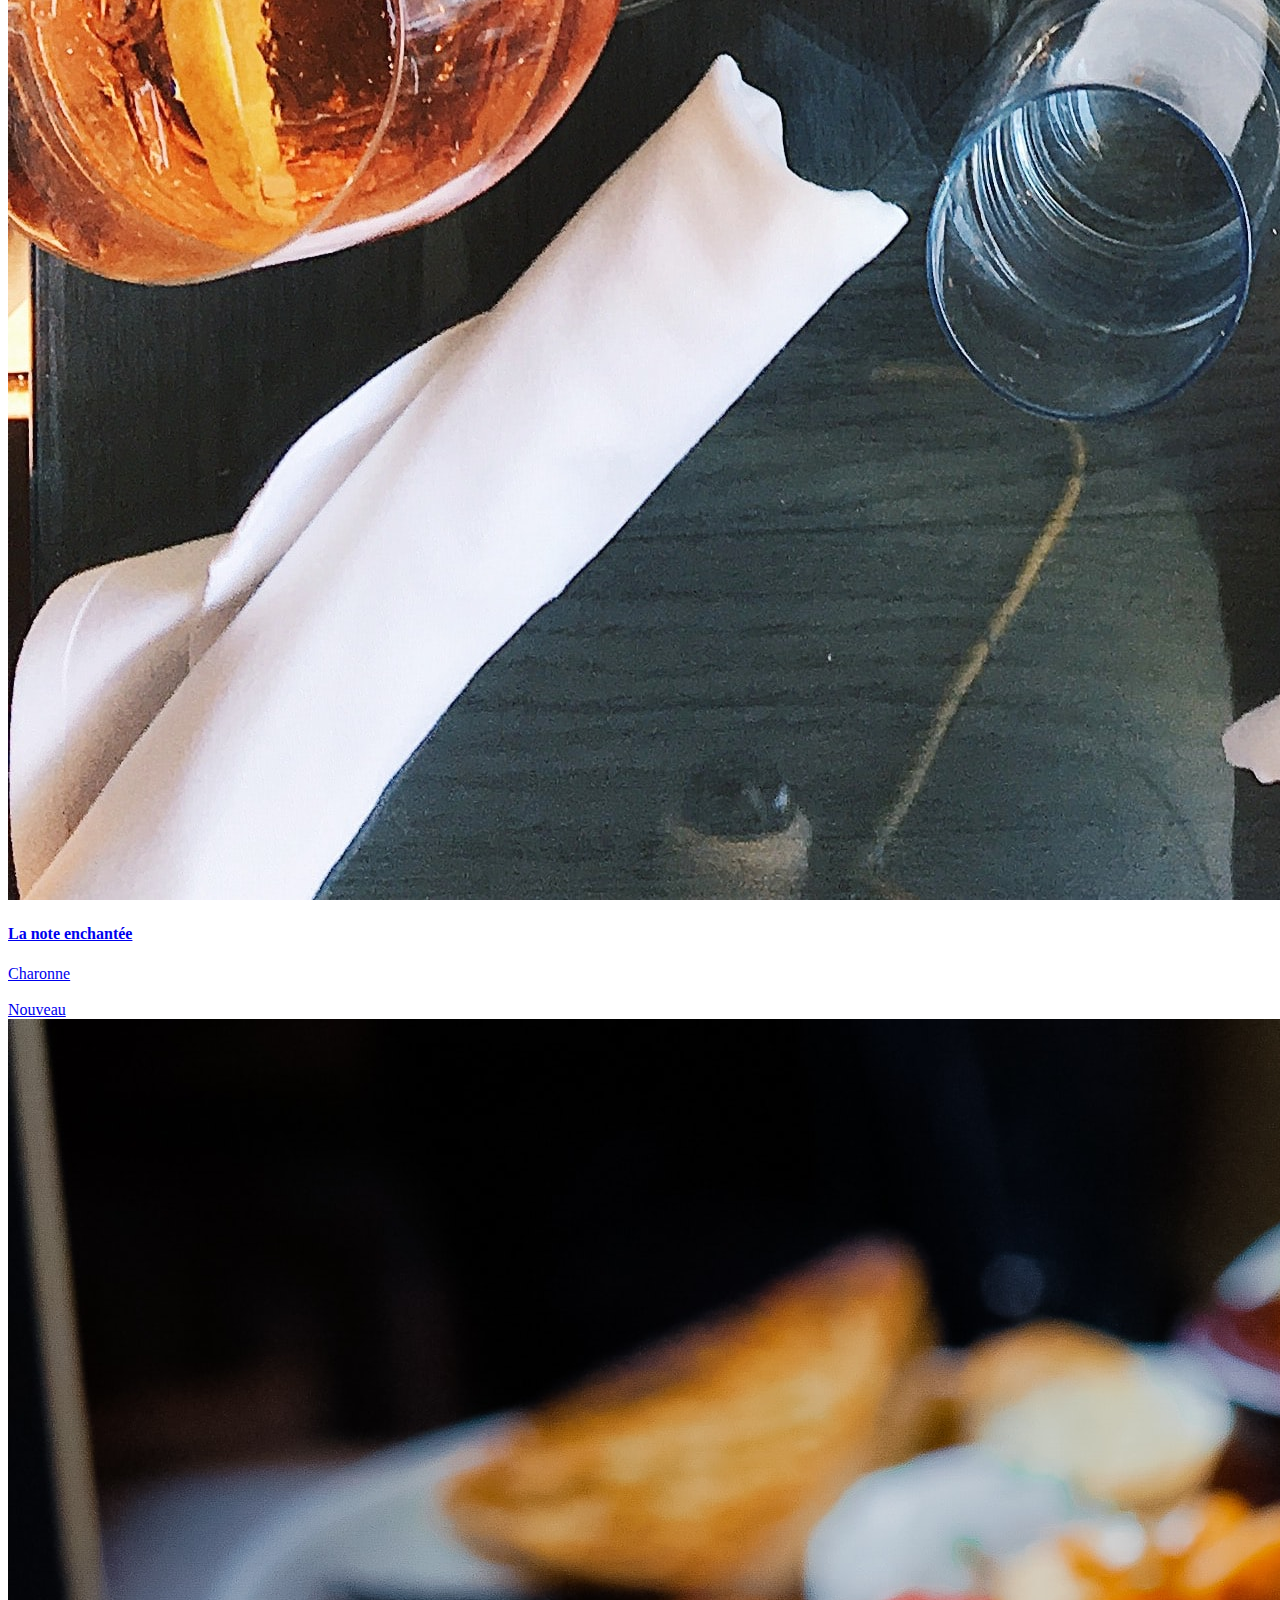
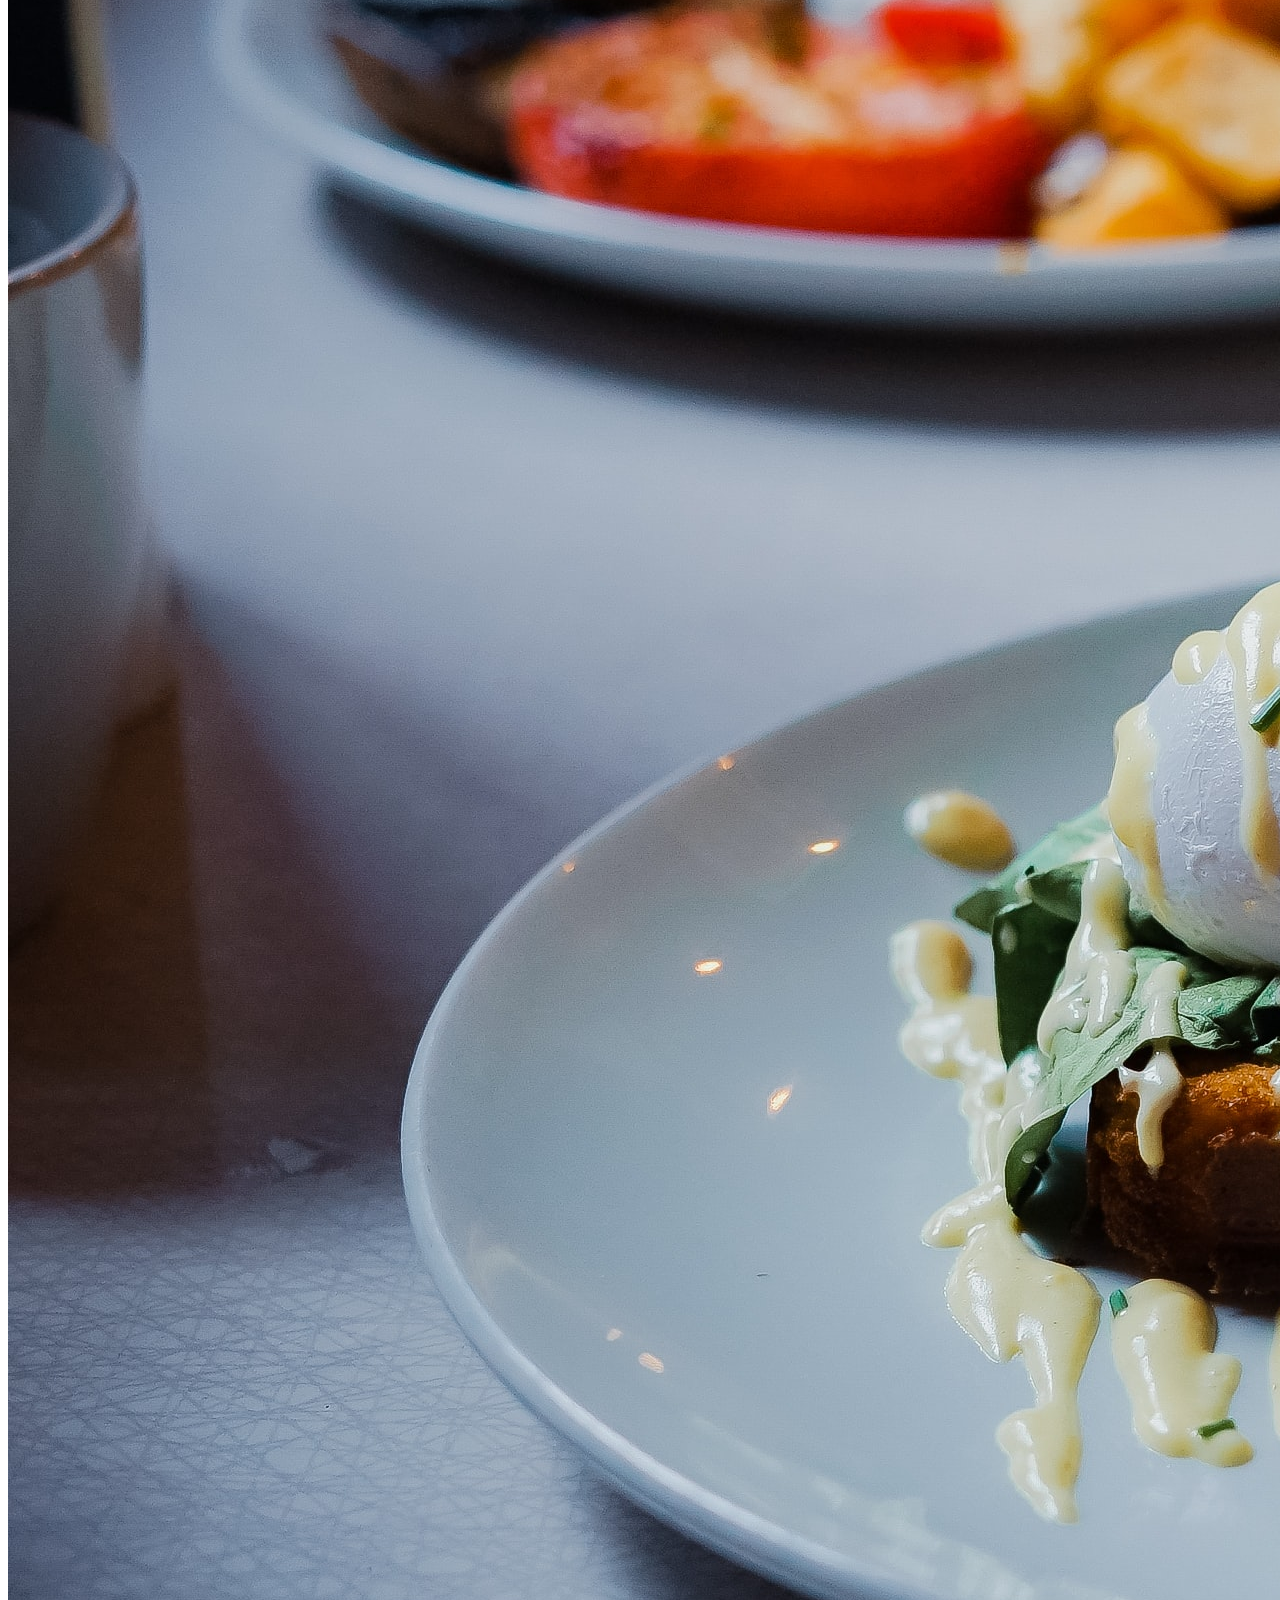
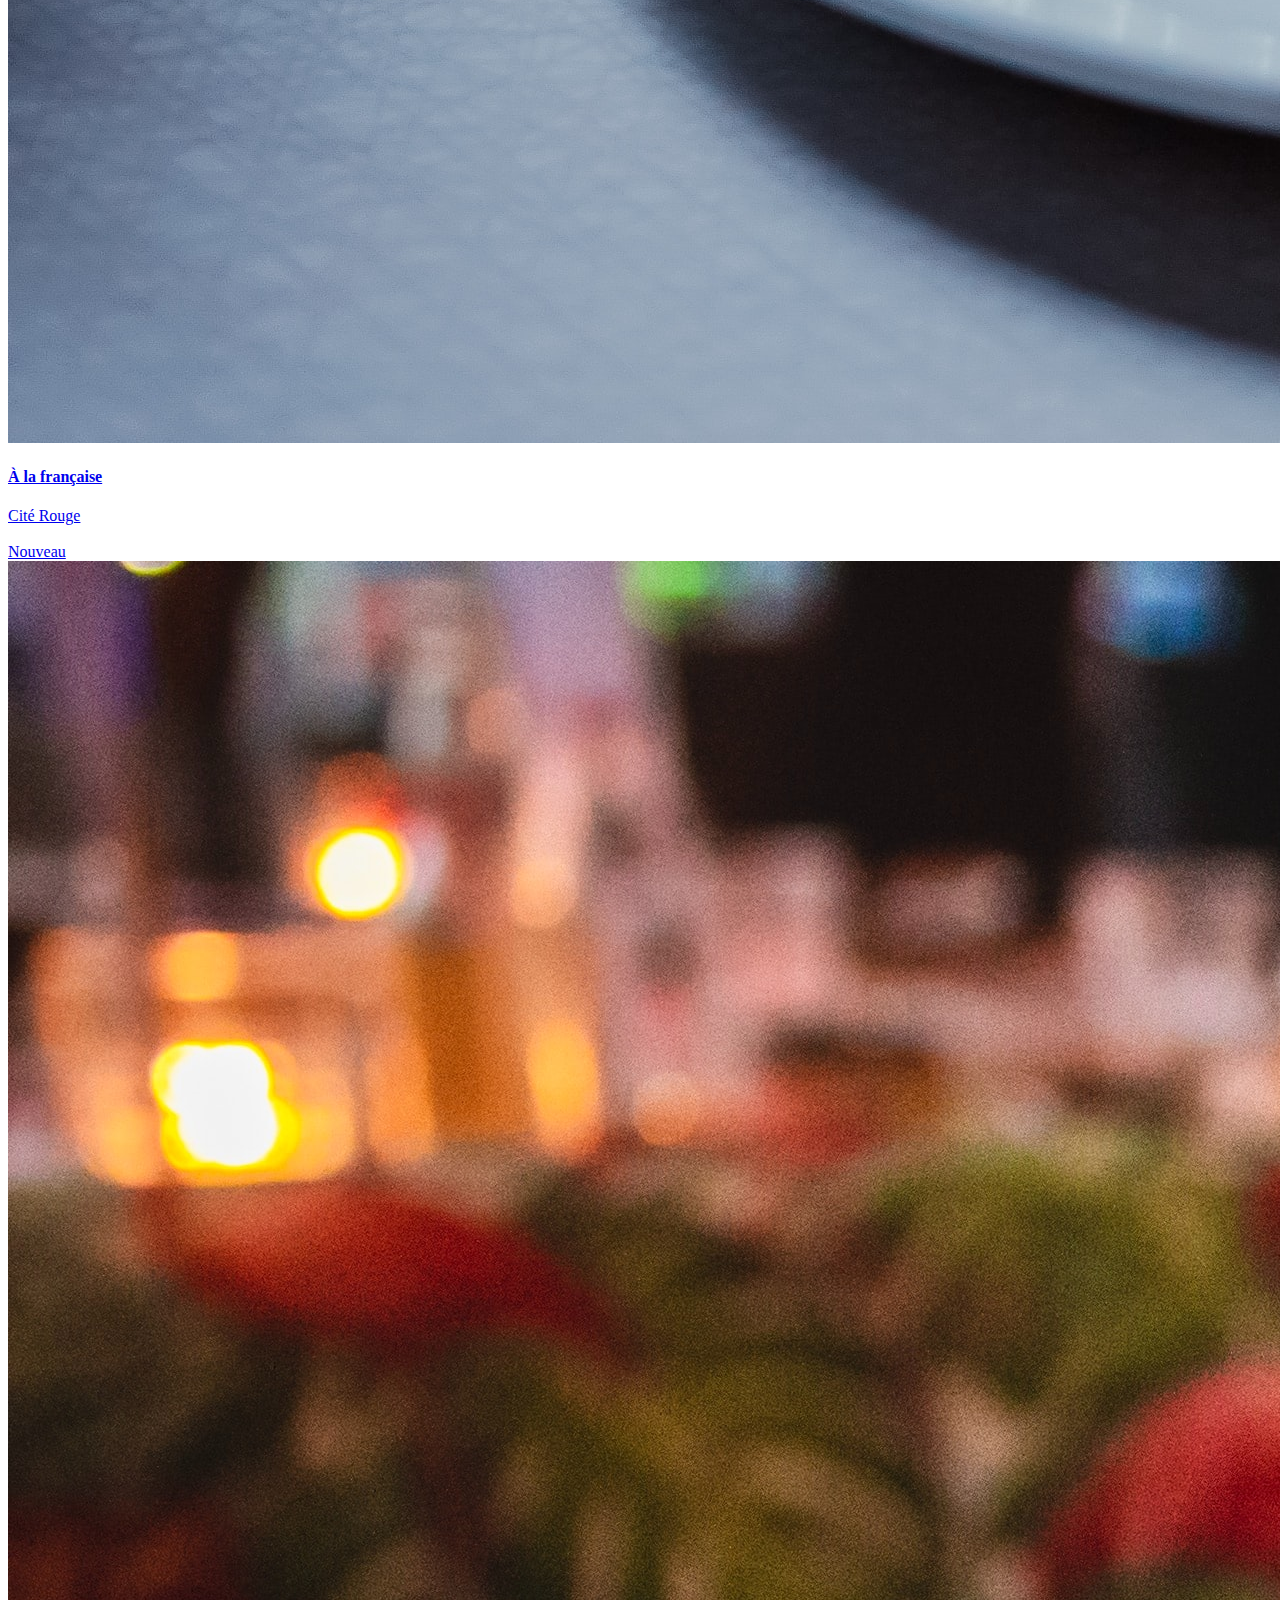
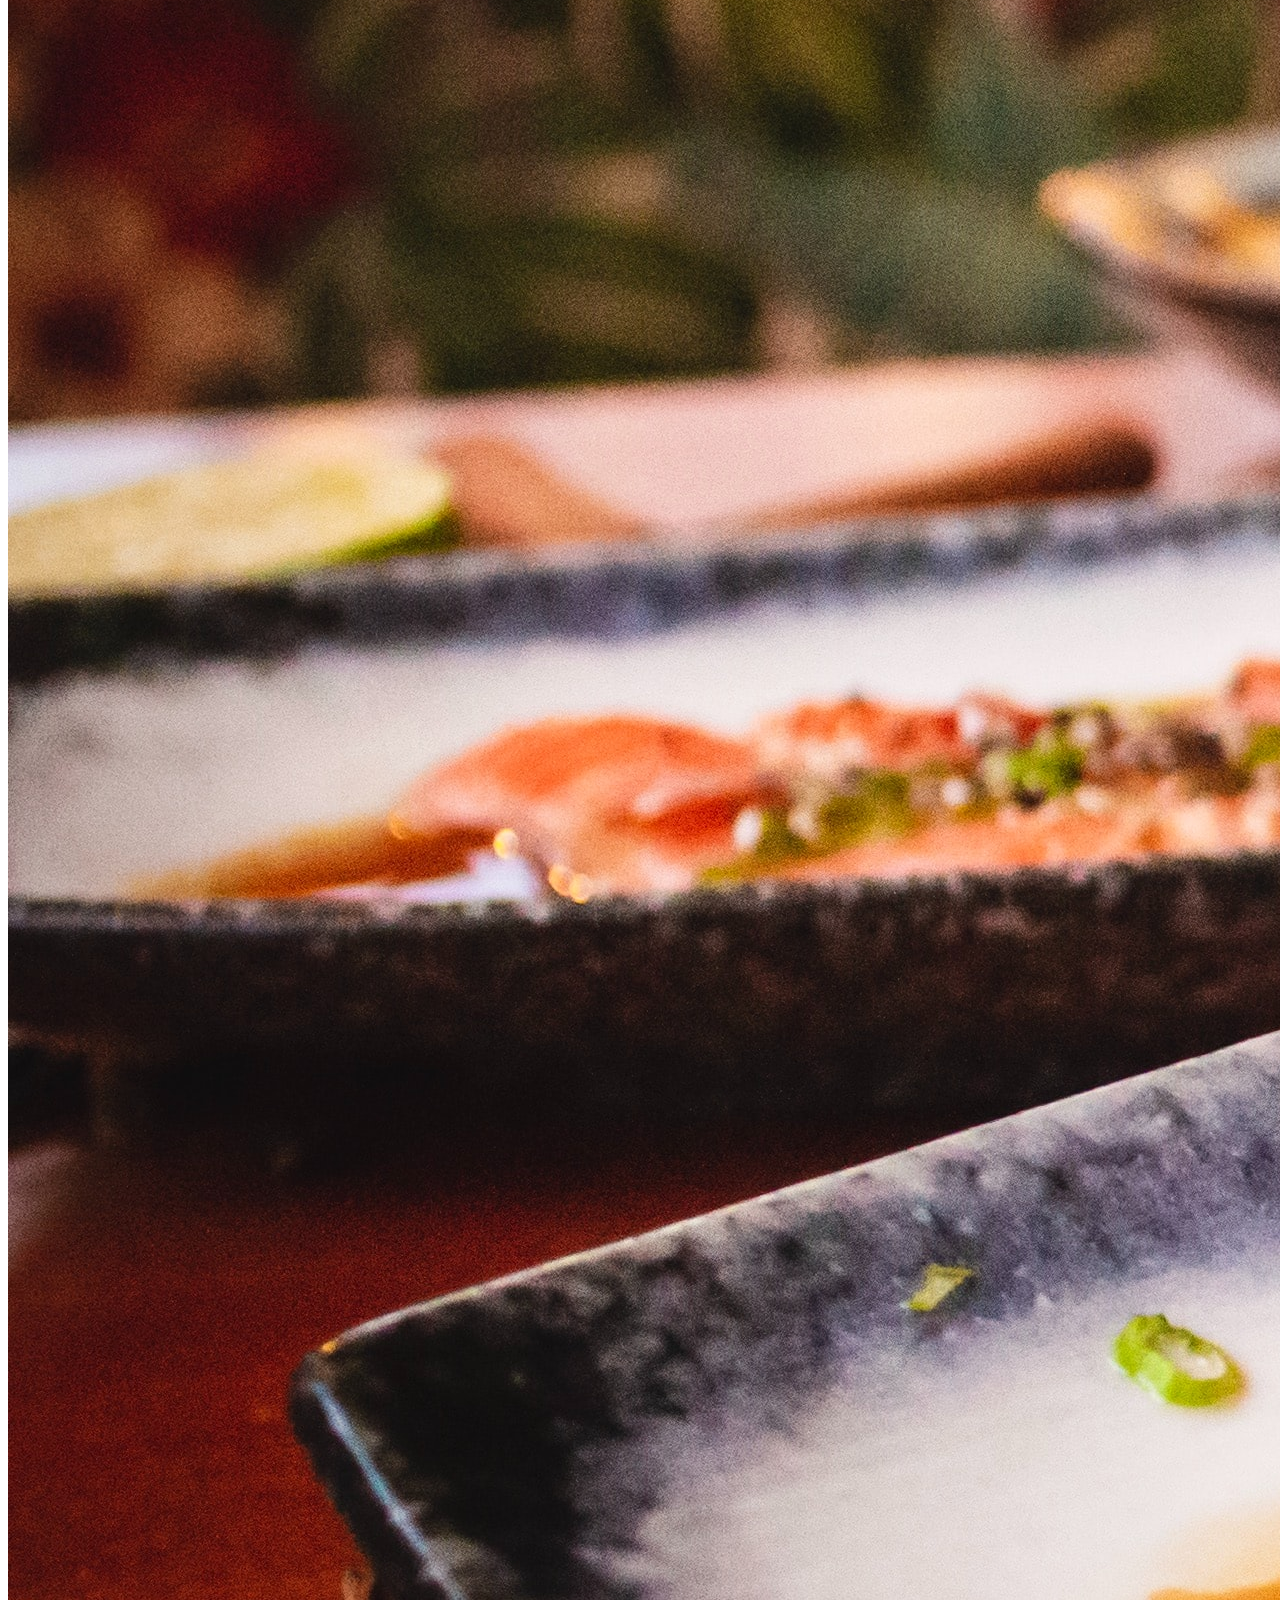
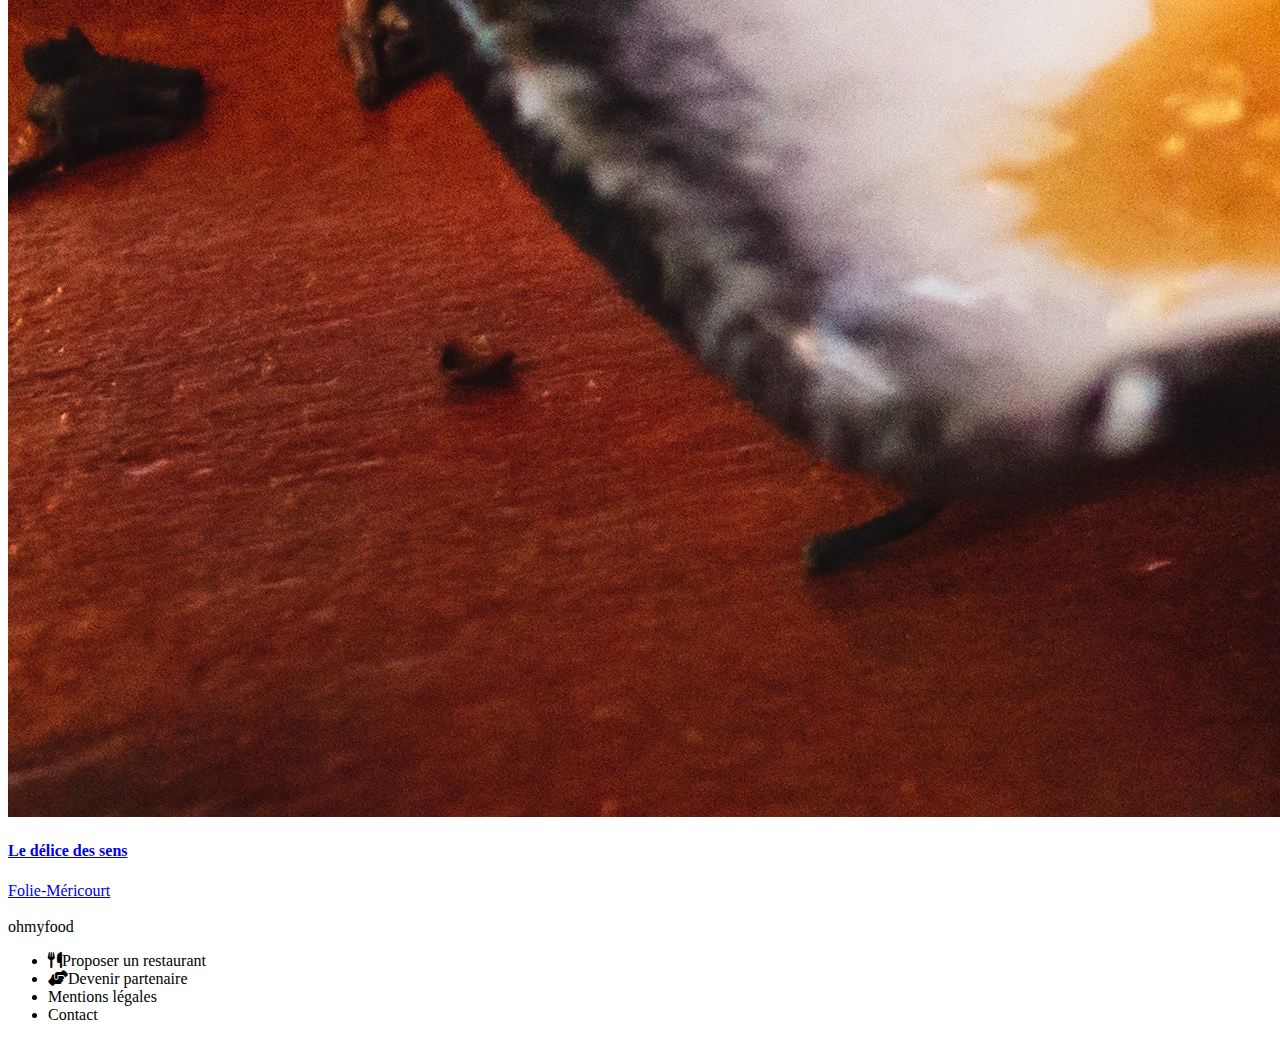
==== commit 6404bd62: "fix heart; fix position heart on menu;" ====
--- a/index.html
+++ b/index.html
@@ -16,6 +16,9 @@
 </head>
 
 <body>
+	<div class='loader'>
+		<i class="fa fa-spinner fa-3x"></i>
+	</div>
 	<header class='header'>
 		<h1 class='header__title'>ohmyfood</h1>
 		<div class='header__location'>
@@ -39,7 +42,7 @@
 		</section>
 		<section id='restaurants' class='main__restaurants'>
 			<h3 class='main__restaurants__title'>Restaurants</h3>
-			<a href='#lapalettedugout' class='main__restaurants__card'>
+			<a href='./pages/menu/palettedugout.html' class='main__restaurants__card'>
 				<span class='main__restaurants__card__new'>Nouveau</span>
 				<img src='./assets/styles/images/restaurants/jay-wennington-N_Y88TWmGwA-unsplash.jpg' alt='La palette du goût'  class='main__restaurants__card__image' />
 				<div  class='main__restaurants__card__informations'>
@@ -47,12 +50,12 @@
 						<h4>La palette du goût</h4>
 						<span>Ménilmontant</span>
 					</div>
-					<div>
-						<i class="fa fa-heart fa-2x heart"></i>
+					<div class='heart__container'>
+						<i class="fa-regular fa-2x heart"></i>
 					</div>
 				</div>
 			</a>
-			<a href='#lapalettedugout' class='main__restaurants__card'>
+			<a href='./pages/menu/noteenchantee.html' class='main__restaurants__card'>
 				<span class='main__restaurants__card__new'>Nouveau</span>
 				<img src='./assets/styles/images/restaurants/stil-u2Lp8tXIcjw-unsplash.jpg' alt='La palette du goût'  class='main__restaurants__card__image' />
 				<div  class='main__restaurants__card__informations'>
@@ -60,12 +63,12 @@
 						<h4>La note enchantée</h4>
 						<span>Charonne</span>
 					</div>
-					<div>
-						<i class="fa fa-heart fa-2x heart"></i>
+					<div class='heart__container'>
+						<i class="fa-regular fa-2x heart"></i>
 					</div>
 				</div>
 			</a>
-			<a href='#lapalettedugout' class='main__restaurants__card'>
+			<a href='./pages/menu/alafrancaise.html' class='main__restaurants__card'>
 				<span class='main__restaurants__card__new'>Nouveau</span>
 				<img src='./assets/styles/images/restaurants/toa-heftiba-DQKerTsQwi0-unsplash.jpg' alt='La palette du goût'  class='main__restaurants__card__image' />
 				<div  class='main__restaurants__card__informations'>
@@ -73,12 +76,12 @@
 						<h4>À la française</h4>
 						<span>Cité Rouge</span>
 					</div>
-					<div>
-						<i class="fa fa-heart fa-2x heart"></i>
+					<div class='heart__container'>
+						<i class="fa-regular fa-2x heart"></i>
 					</div>
 				</div>
 			</a>
-			<a href='#lapalettedugout' class='main__restaurants__card'>
+			<a href='./pages/menu/delicedessens.html' class='main__restaurants__card'>
 				<span class='main__restaurants__card__new'>Nouveau</span>
 				<img src='./assets/styles/images/restaurants/louis-hansel-shotsoflouis-qNBGVyOCY8Q-unsplash.jpg' alt='La palette du goût'  class='main__restaurants__card__image' />
 				<div  class='main__restaurants__card__informations'>
@@ -86,22 +89,20 @@
 						<h4>Le délice des sens</h4>
 						<span>Folie-Méricourt</span>
 					</div>
-					<div>
-						<i class="fa fa-heart fa-2x heart"></i>
-						<i class="fa-solid fa-heart"></i>
-						<i class="fa-regular fa-heart"></i>
+					<div class='heart__container'>
+						<i class="fa-regular fa-2x heart"></i>
 					</div>
 				</div>
 			</a>
 		</section>
-		<footer class='footer'>
-			<span class='footer__title'>ohmyfood</span>
-			<ul class='footer__list'>
-				<li class='footer__list__item'><i class="fa-solid fa-utensils"></i>Proposer un restaurant</li>
-				<li class='footer__list__item'><i class="fa-solid fa-handshake-angle"></i>Devenir partenaire</li>
-				<li class='footer__list__item'>Mentions légales</li>
-				<li class='footer__list__item'>Contact</li>
-			</ul>
-		</footer>
 	</main>
+	<footer class='footer'>
+		<span class='footer__title'>ohmyfood</span>
+		<ul class='footer__list'>
+			<li class='footer__list__item'><i class="fa-solid fa-utensils"></i>Proposer un restaurant</li>
+			<li class='footer__list__item'><i class="fa-solid fa-handshake-angle"></i>Devenir partenaire</li>
+			<li class='footer__list__item'>Mentions légales</li>
+			<li class='footer__list__item'>Contact</li>
+		</ul>
+	</footer>
 </body>--- a/assets/styles/css/index.css
+++ b/assets/styles/css/index.css
@@ -6,26 +6,67 @@
     background-color: #F6F6F6;
     margin: 0;
   }
-  body .heart {
+  body .loader {
+    position: fixed;
+    inset: 0;
+    background-color: #fff;
+    height: 100vh;
+    z-index: 2;
+    opacity: 0.9;
+    display: grid;
+    place-items: center;
+    animation: loading 1s 3s forwards;
+  }
+  body .loader i {
+    animation: spinning 2s linear infinite;
+  }
+  @keyframes loading {
+    0% {
+      opacity: 0.9;
+    }
+    66% {
+      opacity: 0.9;
+    }
+    100% {
+      opacity: 0;
+      visibility: hidden;
+    }
+  }
+  @keyframes spinning {
+    to {
+      transform: rotate(360deg);
+    }
+  }
+  body .heart__container {
+    display: flex;
+    align-items: center;
+    padding-right: 25px;
+  }
+  body .heart__container .heart {
     position: relative;
     color: black;
-  }
-  body .heart:before {
-    content: "\f08a";
+    cursor: pointer;
+  }
+  body .heart__container .heart:before {
+    content: "\f004";
+    font-weight: 400;
     position: absolute;
   }
-  body .heart:after {
-    content: "\f08a";
-    position: absolute;
+  body .heart__container .heart:after {
+    content: "\f004";
+    font-weight: 900;
+    position: relative;
     z-index: 1;
     opacity: 0;
     color: transparent;
+    top: 0.5px;
     background: linear-gradient(0deg, #9356DC 0%, #FF79DA 100%);
     background-clip: text;
     transition: opacity 300ms;
   }
-  body .heart:hover:after {
+  body .heart__container .heart:hover:after {
     content: "\f004";
+    font-weight: 900;
     opacity: 1;
   }
   body .header {
@@ -59,7 +100,7 @@
   }
   body .main {
     text-align: center;
-    padding: 39px 0 0;
+    padding-top: 39px;
   }
   body .main__title {
     margin: 0;
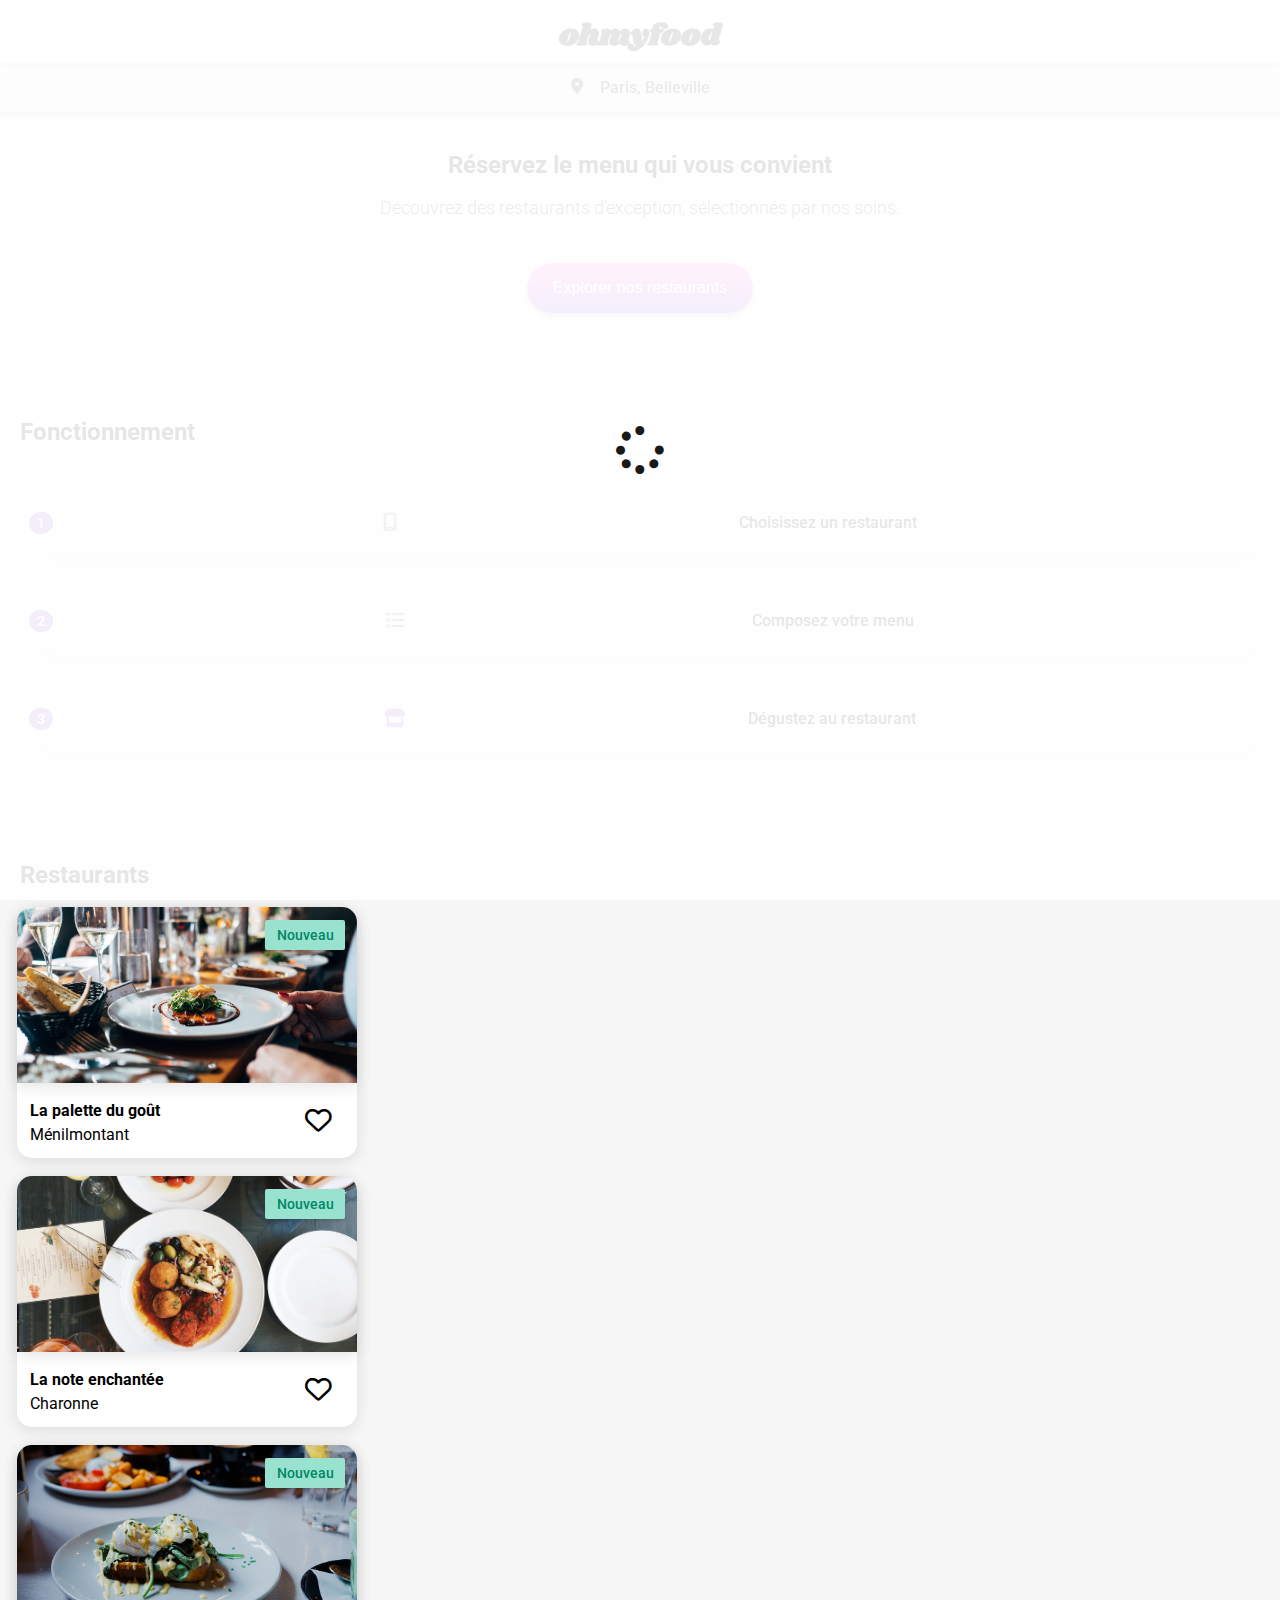
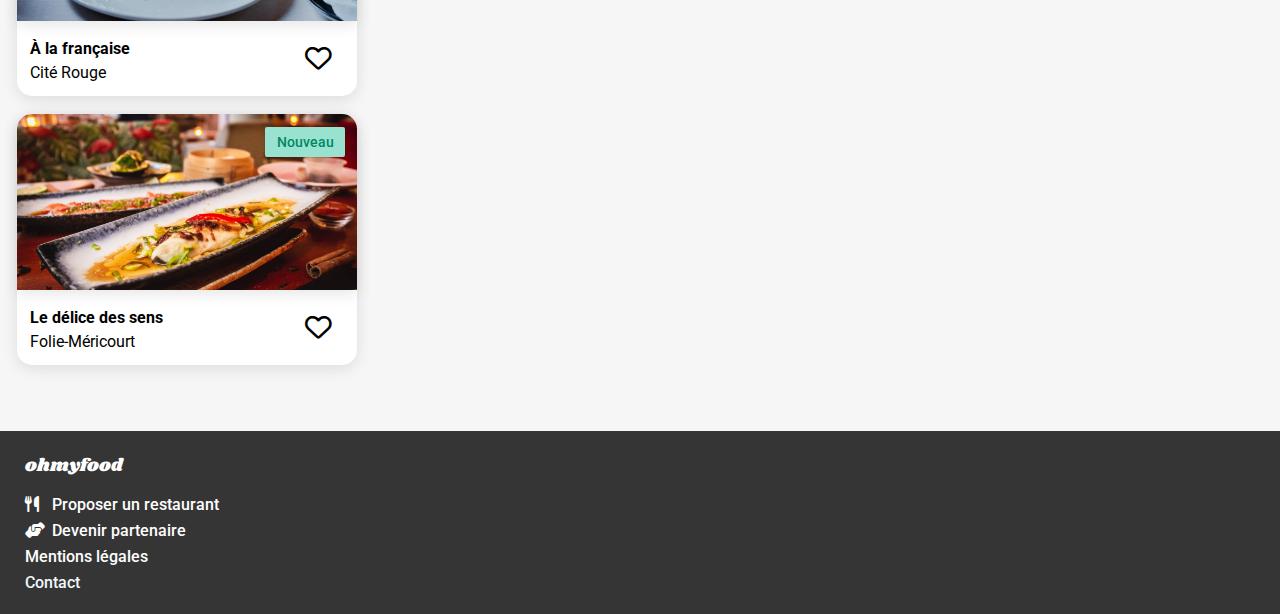
==== commit e39744cc: "add effect on button on hover; add article balise on card in home + menu; change div heart to button" ====
--- a/index.html
+++ b/index.html
@@ -43,56 +43,64 @@
 		<section id='restaurants' class='main__restaurants'>
 			<h3 class='main__restaurants__title'>Restaurants</h3>
 			<a href='./pages/menu/palettedugout.html' class='main__restaurants__card'>
-				<span class='main__restaurants__card__new'>Nouveau</span>
-				<img src='./assets/styles/images/restaurants/jay-wennington-N_Y88TWmGwA-unsplash.jpg' alt='La palette du goût'  class='main__restaurants__card__image' />
-				<div  class='main__restaurants__card__informations'>
-					<div class='main__restaurants__card__informations__texte'>
-						<h4>La palette du goût</h4>
-						<span>Ménilmontant</span>
+				<article class='main__restaurants__card__item'>
+					<span class='main__restaurants__card__item__new'>Nouveau</span>
+					<img src='./assets/styles/images/restaurants/jay-wennington-N_Y88TWmGwA-unsplash.jpg' alt='La palette du goût'  class='main__restaurants__card__item__image' />
+					<div  class='main__restaurants__card__item__informations'>
+						<div class='main__restaurants__card__item__informations__texte'>
+							<h4>La palette du goût</h4>
+							<span>Ménilmontant</span>
+						</div>
+						<button type='button' class='heart__container'>
+							<i class="fa-regular fa-2x heart"></i>
+						</button>
 					</div>
-					<div class='heart__container'>
-						<i class="fa-regular fa-2x heart"></i>
-					</div>
-				</div>
+				</article>
 			</a>
 			<a href='./pages/menu/noteenchantee.html' class='main__restaurants__card'>
-				<span class='main__restaurants__card__new'>Nouveau</span>
-				<img src='./assets/styles/images/restaurants/stil-u2Lp8tXIcjw-unsplash.jpg' alt='La palette du goût'  class='main__restaurants__card__image' />
-				<div  class='main__restaurants__card__informations'>
-					<div class='main__restaurants__card__informations__texte'>
-						<h4>La note enchantée</h4>
-						<span>Charonne</span>
+				<article class='main__restaurants__card__item'>
+					<span class='main__restaurants__card__item__new'>Nouveau</span>
+					<img src='./assets/styles/images/restaurants/stil-u2Lp8tXIcjw-unsplash.jpg' alt='La palette du goût'  class='main__restaurants__card__item__image' />
+					<div  class='main__restaurants__card__item__informations'>
+						<div class='main__restaurants__card__item__informations__texte'>
+							<h4>La note enchantée</h4>
+							<span>Charonne</span>
+						</div>
+						<button type='button' class='heart__container'>
+							<i class="fa-regular fa-2x heart"></i>
+						</button>
 					</div>
-					<div class='heart__container'>
-						<i class="fa-regular fa-2x heart"></i>
-					</div>
-				</div>
+				</article>
 			</a>
 			<a href='./pages/menu/alafrancaise.html' class='main__restaurants__card'>
-				<span class='main__restaurants__card__new'>Nouveau</span>
-				<img src='./assets/styles/images/restaurants/toa-heftiba-DQKerTsQwi0-unsplash.jpg' alt='La palette du goût'  class='main__restaurants__card__image' />
-				<div  class='main__restaurants__card__informations'>
-					<div class='main__restaurants__card__informations__texte'>
-						<h4>À la française</h4>
-						<span>Cité Rouge</span>
+				<article class='main__restaurants__card__item'>
+					<span class='main__restaurants__card__item__new'>Nouveau</span>
+					<img src='./assets/styles/images/restaurants/toa-heftiba-DQKerTsQwi0-unsplash.jpg' alt='La palette du goût'  class='main__restaurants__card__item__image' />
+					<div  class='main__restaurants__card__item__informations'>
+						<div class='main__restaurants__card__item__informations__texte'>
+							<h4>À la française</h4>
+							<span>Cité Rouge</span>
+						</div>
+						<button type='button' class='heart__container'>
+							<i class="fa-regular fa-2x heart"></i>
+						</button>
 					</div>
-					<div class='heart__container'>
-						<i class="fa-regular fa-2x heart"></i>
-					</div>
-				</div>
+				</article>
 			</a>
 			<a href='./pages/menu/delicedessens.html' class='main__restaurants__card'>
-				<span class='main__restaurants__card__new'>Nouveau</span>
-				<img src='./assets/styles/images/restaurants/louis-hansel-shotsoflouis-qNBGVyOCY8Q-unsplash.jpg' alt='La palette du goût'  class='main__restaurants__card__image' />
-				<div  class='main__restaurants__card__informations'>
-					<div class='main__restaurants__card__informations__texte'>
-						<h4>Le délice des sens</h4>
-						<span>Folie-Méricourt</span>
+				<article class='main__restaurants__card__item'>
+					<span class='main__restaurants__card__item__new'>Nouveau</span>
+					<img src='./assets/styles/images/restaurants/louis-hansel-shotsoflouis-qNBGVyOCY8Q-unsplash.jpg' alt='La palette du goût'  class='main__restaurants__card__item__image' />
+					<div  class='main__restaurants__card__item__informations'>
+						<div class='main__restaurants__card__item__informations__texte'>
+							<h4>Le délice des sens</h4>
+							<span>Folie-Méricourt</span>
+						</div>
+						<button type='button' class='heart__container'>
+							<i class="fa-regular fa-2x heart"></i>
+						</button>
 					</div>
-					<div class='heart__container'>
-						<i class="fa-regular fa-2x heart"></i>
-					</div>
-				</div>
+				</article>
 			</a>
 		</section>
 	</main>
@@ -102,7 +110,11 @@
 			<li class='footer__list__item'><i class="fa-solid fa-utensils"></i>Proposer un restaurant</li>
 			<li class='footer__list__item'><i class="fa-solid fa-handshake-angle"></i>Devenir partenaire</li>
 			<li class='footer__list__item'>Mentions légales</li>
-			<li class='footer__list__item'>Contact</li>
+			<li class='footer__list__item'>
+				<a href='mailto:contact@ohmyfood.com'>
+					<button type='button' class='footer__list__item__button'>Contact</button>
+				</a>
+			</li>
 		</ul>
 	</footer>
 </body>--- a/assets/styles/css/index.css
+++ b/assets/styles/css/index.css
@@ -1,276 +1,296 @@
-@media (max-width: 375px) {
-  body {
-    font-family: "Roboto", sans-serif;
-    font-weight: 400;
-    font-style: normal;
-    background-color: #F6F6F6;
-    margin: 0;
-  }
-  body .loader {
-    position: fixed;
-    inset: 0;
-    background-color: #fff;
-    height: 100vh;
-    z-index: 2;
+body {
+  font-family: "Roboto", sans-serif;
+  font-weight: 400;
+  font-style: normal;
+  background-color: #F6F6F6;
+  margin: 0;
+}
+body .loader {
+  position: fixed;
+  inset: 0;
+  background-color: #fff;
+  height: 100vh;
+  z-index: 2;
+  opacity: 0.9;
+  display: grid;
+  place-items: center;
+  animation: loading 1s 3s forwards;
+}
+body .loader i {
+  animation: spinning 2s linear infinite;
+}
+@keyframes loading {
+  0% {
     opacity: 0.9;
-    display: grid;
-    place-items: center;
-    animation: loading 1s 3s forwards;
-  }
-  body .loader i {
-    animation: spinning 2s linear infinite;
-  }
-  @keyframes loading {
-    0% {
-      opacity: 0.9;
-    }
-    66% {
-      opacity: 0.9;
-    }
-    100% {
-      opacity: 0;
-      visibility: hidden;
-    }
-  }
-  @keyframes spinning {
-    to {
-      transform: rotate(360deg);
-    }
-  }
-  body .heart__container {
-    display: flex;
-    align-items: center;
-    padding-right: 25px;
-  }
-  body .heart__container .heart {
-    position: relative;
-    color: black;
-    cursor: pointer;
-  }
-  body .heart__container .heart:before {
-    content: "\f004";
-    font-weight: 400;
-    position: absolute;
-  }
-  body .heart__container .heart:after {
-    content: "\f004";
-    font-weight: 900;
-    position: relative;
-    z-index: 1;
+  }
+  66% {
+    opacity: 0.9;
+  }
+  100% {
     opacity: 0;
-    color: transparent;
-    top: 0.5px;
-    background: linear-gradient(0deg, #9356DC 0%, #FF79DA 100%);
-    background-clip: text;
-    transition: opacity 300ms;
-  }
-  body .heart__container .heart:hover:after {
-    content: "\f004";
-    font-weight: 900;
-    opacity: 1;
-  }
-  body .header {
-    display: flex;
-    flex-direction: column;
-  }
-  body .header__title {
-    background-color: #FFF;
-    color: #101010;
-    width: 100vw;
-    height: 35px;
-    padding: 14px 0;
-    font-size: 30px;
-    font-family: "Shrikhand", serif;
-    text-align: center;
-    margin: 0;
-    box-shadow: 0px 2px 4px 0px rgba(0, 0, 0, 0.15);
-    z-index: 0;
-  }
-  body .header__location {
-    padding: 15px 0;
-    background-color: #EAEAEA;
-    color: #353535;
-    width: 100vw;
-    box-shadow: 0px 4px 4px 0px rgba(0, 0, 0, 0.25);
-    font-weight: 500;
-    font-size: 16px;
-    display: flex;
-    justify-content: center;
-    gap: 17px;
-  }
-  body .main {
-    text-align: center;
-    padding-top: 39px;
-  }
-  body .main__title {
-    margin: 0;
-    font-size: 24px;
-    font-weight: 700;
-    padding: 0 42px;
-  }
-  body .main__subtitle {
-    color: #353535;
-    font-size: 18px;
-    font-weight: 300;
-  }
-  body .main__explore {
-    display: inline-block;
-    margin: 27px auto 57px;
-    padding: 15px 20px;
-    background: linear-gradient(0deg, rgb(147, 86, 220) 0%, rgb(255, 121, 218) 100%);
-    border-radius: 25px;
-    box-shadow: 0px 4px 4px 0px rgba(0, 0, 0, 0.25);
-  }
-  body .main__explore button {
-    font-size: 16px;
-    font-weight: 500;
-    text-decoration: none;
-    color: #FFF;
-    border: none;
-    background-color: transparent;
-  }
-  body .main__explore button:hover {
-    cursor: pointer;
-  }
-  body .main__howWorks {
-    background-color: #FFF;
-    display: flex;
-    flex-direction: column;
-    align-items: flex-start;
-    padding: 24px 0 20px 20px;
-  }
-  body .main__howWorks__title {
-    font-size: 24px;
-    font-weight: 700;
-  }
-  body .main__howWorks__list {
-    display: flex;
-    flex-direction: column;
-    gap: 25px;
-    padding: 0 20px;
-    margin-bottom: 32px;
-    width: -moz-available;
-    width: -webkit-fill-available;
-  }
-  body .main__howWorks__list__item {
-    background-color: #F6F6F6;
-    font-size: 16px;
-    font-weight: 500;
-    height: 73px;
-    display: flex;
-    justify-content: space-evenly;
-    align-items: center;
-    border-radius: 20px;
-    box-shadow: 0px 4px 15px 0px rgba(0, 0, 0, 0.15);
-    counter-increment: step-counter;
-  }
-  body .main__howWorks__list__item i {
-    color: #7E7E7E;
-    font-size: 19px;
-  }
-  body .main__howWorks__list__item .active {
-    color: #9356DC;
-  }
-  body .main__howWorks__list__item:before {
-    content: counter(step-counter);
-    margin-right: 20px;
-    font-size: 80%;
-    background-color: #9356CD;
-    color: #FFF;
-    font-weight: 500;
-    font-size: 14px;
-    padding: 3px 8px;
-    border-radius: 15px;
-    position: absolute;
-    left: 29px;
-  }
-  body .main__restaurants {
-    display: flex;
-    flex-direction: column;
-    align-items: flex-start;
-    padding: 24px 0 66px 20px;
-    gap: 18px;
-  }
-  body .main__restaurants__title {
-    font-weight: 700;
-    font-size: 24px;
-    margin: 30px 0 auto;
-  }
-  body .main__restaurants__card {
-    background-color: #FFF;
-    display: flex;
-    flex-direction: column;
-    width: 340px;
-    height: 251px;
-    border-radius: 15px;
-    position: relative;
-    margin-left: -3px;
-    text-decoration: none;
-    color: #000;
-    box-shadow: 0px 4px 15px 0px rgba(0, 0, 0, 0.1);
-  }
-  body .main__restaurants__card__new {
-    font-weight: 500;
-    font-size: 14px;
-    background-color: #99E2D0;
-    color: #008766;
-    padding: 7px 9px;
-    width: 62px;
-    border-radius: 2px;
-    box-shadow: 0px 2px 4px 0px rgba(0, 0, 0, 0.15);
-    position: absolute;
-    top: 13px;
-    right: 12px;
-  }
-  body .main__restaurants__card__image {
-    width: 100%;
-    height: 100%;
-    object-fit: cover;
-    border-radius: 15px 15px 0 0;
-    box-shadow: 0px 4px 15px 0px rgba(0, 0, 0, 0.1);
-  }
-  body .main__restaurants__card__informations {
-    display: flex;
-    justify-content: space-between;
-  }
-  body .main__restaurants__card__informations__texte {
-    display: flex;
-    flex-direction: column;
-    align-items: flex-start;
-    padding-left: 13px;
-  }
-  body .main__restaurants__card__informations__texte h4 {
-    margin: 16px 0 5px;
-  }
-  body .main__restaurants__card__informations__texte span {
-    margin-bottom: 12px;
-  }
-  body .footer {
-    background-color: #353535;
-    padding: 22px 25px 6px;
-    display: flex;
-    flex-direction: column;
-    align-items: flex-start;
-    color: #FFF;
-  }
-  body .footer__title {
-    font-size: 18px;
-    font-family: "Shrikhand", serif;
-  }
-  body .footer__list {
-    text-align: start;
-    list-style-type: none;
-    padding: 0;
-    display: flex;
-    flex-direction: column;
-    gap: 7px;
-    font-weight: 500;
-    font-size: 16px;
-  }
-  body .footer__list i {
-    margin-right: 16px;
-    width: 11px;
-  }
+    visibility: hidden;
+  }
+}
+@keyframes spinning {
+  to {
+    transform: rotate(360deg);
+  }
+}
+body .heart__container {
+  display: flex;
+  align-items: center;
+  padding-right: 25px;
+  background-color: transparent;
+  border: none;
+}
+body .heart__container .heart {
+  position: relative;
+  color: black;
+  cursor: pointer;
+}
+body .heart__container .heart:before {
+  content: "\f004";
+  font-weight: 400;
+  position: absolute;
+}
+body .heart__container .heart:after {
+  content: "\f004";
+  font-weight: 900;
+  position: relative;
+  z-index: 1;
+  opacity: 0;
+  color: transparent;
+  top: 0.5px;
+  background: linear-gradient(0deg, #9356DC 0%, #FF79DA 100%);
+  background-clip: text;
+  transition: opacity 300ms;
+}
+body .heart__container .heart:hover:after {
+  content: "\f004";
+  font-weight: 900;
+  opacity: 1;
+}
+body .header {
+  display: flex;
+  flex-direction: column;
+}
+body .header__title {
+  background-color: #FFF;
+  color: #101010;
+  width: 100vw;
+  height: 35px;
+  padding: 14px 0;
+  font-size: 30px;
+  font-family: "Shrikhand", serif;
+  text-align: center;
+  margin: 0;
+  box-shadow: 0px 2px 4px 0px rgba(0, 0, 0, 0.15);
+  z-index: 0;
+}
+body .header__location {
+  padding: 15px 0;
+  background-color: #EAEAEA;
+  color: #353535;
+  width: 100vw;
+  box-shadow: 0px 4px 4px 0px rgba(0, 0, 0, 0.25);
+  font-weight: 500;
+  font-size: 16px;
+  display: flex;
+  justify-content: center;
+  gap: 17px;
+}
+body .main {
+  text-align: center;
+  padding-top: 39px;
+}
+body .main__title {
+  margin: 0;
+  font-size: 24px;
+  font-weight: 700;
+  padding: 0 42px;
+}
+body .main__subtitle {
+  color: #353535;
+  font-size: 18px;
+  font-weight: 300;
+}
+body .main__explore {
+  display: inline-block;
+  margin: 27px auto 57px;
+  padding: 15px 20px;
+  background: linear-gradient(0deg, rgb(147, 86, 220) 0%, rgb(255, 121, 218) 100%);
+  border-radius: 25px;
+  box-shadow: 0px 4px 4px 0px rgba(0, 0, 0, 0.25);
+  transition: background 300ms ease-in-out, box-shadow 300ms ease-in-out;
+}
+body .main__explore button {
+  font-size: 16px;
+  font-weight: 500;
+  text-decoration: none;
+  color: #FFF;
+  border: none;
+  background-color: transparent;
+}
+body .main__explore button:hover {
+  cursor: pointer;
+}
+body .main__explore:hover {
+  background: linear-gradient(0deg, rgba(147, 86, 220, 0.8547619731) 0%, rgba(255, 121, 218, 0.8547619731) 100%);
+  box-shadow: 0px 4px 15px 0px rgba(0, 0, 0, 0.35);
+}
+body .main__howWorks {
+  background-color: #FFF;
+  display: flex;
+  flex-direction: column;
+  align-items: flex-start;
+  padding: 24px 0 20px 20px;
+}
+body .main__howWorks__title {
+  font-size: 24px;
+  font-weight: 700;
+}
+body .main__howWorks__list {
+  display: flex;
+  flex-direction: column;
+  gap: 25px;
+  padding: 0 20px;
+  margin-bottom: 32px;
+  width: -moz-available;
+  width: -webkit-fill-available;
+}
+body .main__howWorks__list__item {
+  background-color: #F6F6F6;
+  font-size: 16px;
+  font-weight: 500;
+  height: 73px;
+  display: flex;
+  justify-content: space-evenly;
+  align-items: center;
+  border-radius: 20px;
+  box-shadow: 0px 4px 15px 0px rgba(0, 0, 0, 0.15);
+  counter-increment: step-counter;
+}
+body .main__howWorks__list__item i {
+  color: #7E7E7E;
+  font-size: 19px;
+}
+body .main__howWorks__list__item .active {
+  color: #9356DC;
+}
+body .main__howWorks__list__item:before {
+  content: counter(step-counter);
+  margin-right: 20px;
+  font-size: 80%;
+  background-color: #9356CD;
+  color: #FFF;
+  font-weight: 500;
+  font-size: 14px;
+  padding: 3px 8px;
+  border-radius: 15px;
+  position: absolute;
+  left: 29px;
+}
+body .main__restaurants {
+  display: flex;
+  flex-direction: column;
+  align-items: flex-start;
+  padding: 24px 0 66px 20px;
+  gap: 18px;
+}
+body .main__restaurants__title {
+  font-weight: 700;
+  font-size: 24px;
+  margin: 30px 0 auto;
+}
+body .main__restaurants__card {
+  background-color: #FFF;
+  display: flex;
+  flex-direction: column;
+  width: 340px;
+  height: 251px;
+  border-radius: 15px;
+  position: relative;
+  margin-left: -3px;
+  text-decoration: none;
+  color: #000;
+  box-shadow: 0px 4px 15px 0px rgba(0, 0, 0, 0.1);
+}
+body .main__restaurants__card__item {
+  height: 70%;
+  width: 100%;
+}
+body .main__restaurants__card__item__new {
+  font-weight: 500;
+  font-size: 14px;
+  background-color: #99E2D0;
+  color: #008766;
+  padding: 7px 9px;
+  width: 62px;
+  border-radius: 2px;
+  box-shadow: 0px 2px 4px 0px rgba(0, 0, 0, 0.15);
+  position: absolute;
+  top: 13px;
+  right: 12px;
+}
+body .main__restaurants__card__item__image {
+  width: 100%;
+  height: 100%;
+  object-fit: cover;
+  border-radius: 15px 15px 0 0;
+  box-shadow: 0px 4px 15px 0px rgba(0, 0, 0, 0.1);
+}
+body .main__restaurants__card__item__informations {
+  display: flex;
+  justify-content: space-between;
+  margin-top: -2px;
+}
+body .main__restaurants__card__item__informations__texte {
+  display: flex;
+  flex-direction: column;
+  align-items: flex-start;
+  padding-left: 13px;
+}
+body .main__restaurants__card__item__informations__texte h4 {
+  margin: 16px 0 5px;
+}
+body .main__restaurants__card__item__informations__texte span {
+  margin-bottom: 12px;
+}
+body .footer {
+  background-color: #353535;
+  padding: 22px 25px 6px;
+  display: flex;
+  flex-direction: column;
+  align-items: flex-start;
+  color: #FFF;
+}
+body .footer__title {
+  font-size: 18px;
+  font-family: "Shrikhand", serif;
+}
+body .footer__list {
+  text-align: start;
+  list-style-type: none;
+  padding: 0;
+  display: flex;
+  flex-direction: column;
+  gap: 7px;
+  font-weight: 500;
+  font-size: 16px;
+}
+body .footer__list i {
+  margin-right: 16px;
+  width: 11px;
+}
+body .footer__list__item__button {
+  background: none;
+  border: none;
+  color: aliceblue;
+  font-family: inherit;
+  font-size: 16px;
+  font-weight: 500;
+  padding: 0;
+  cursor: pointer;
 }
 
 /*# sourceMappingURL=index.css.map */
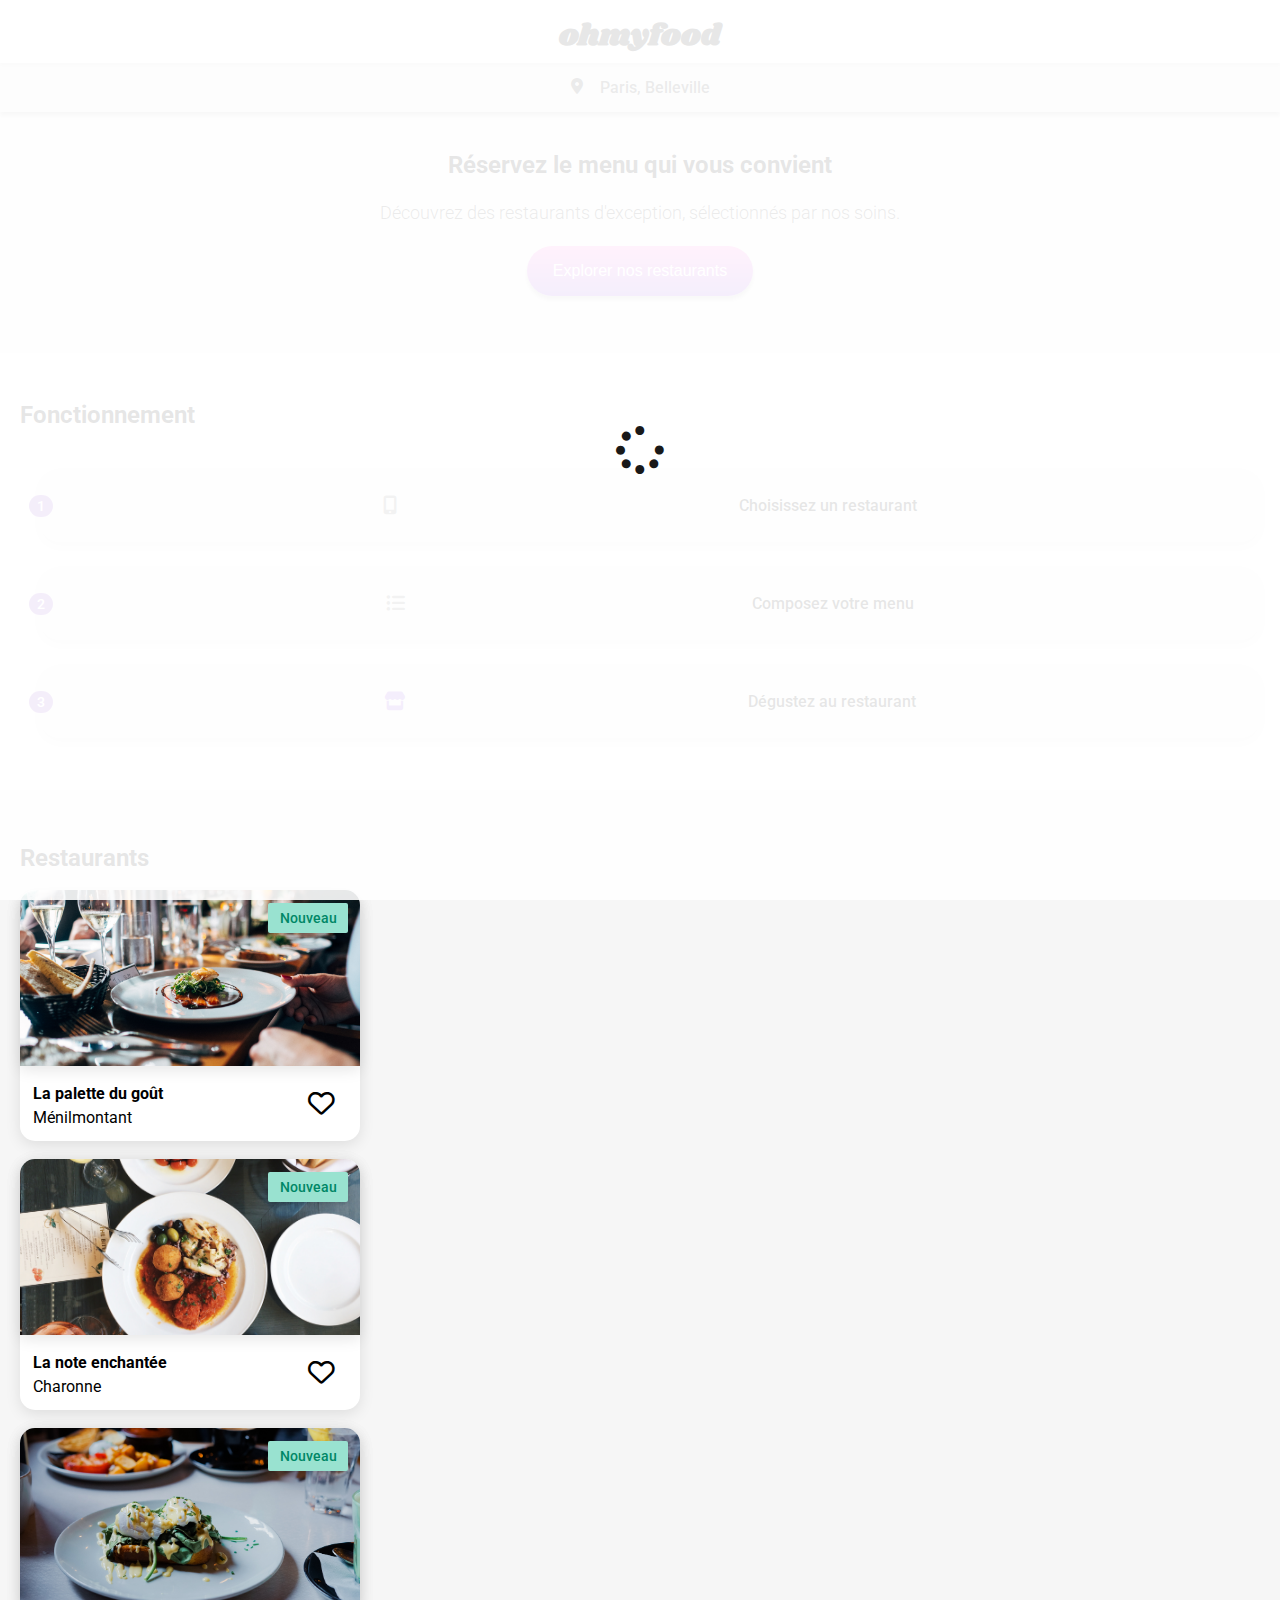
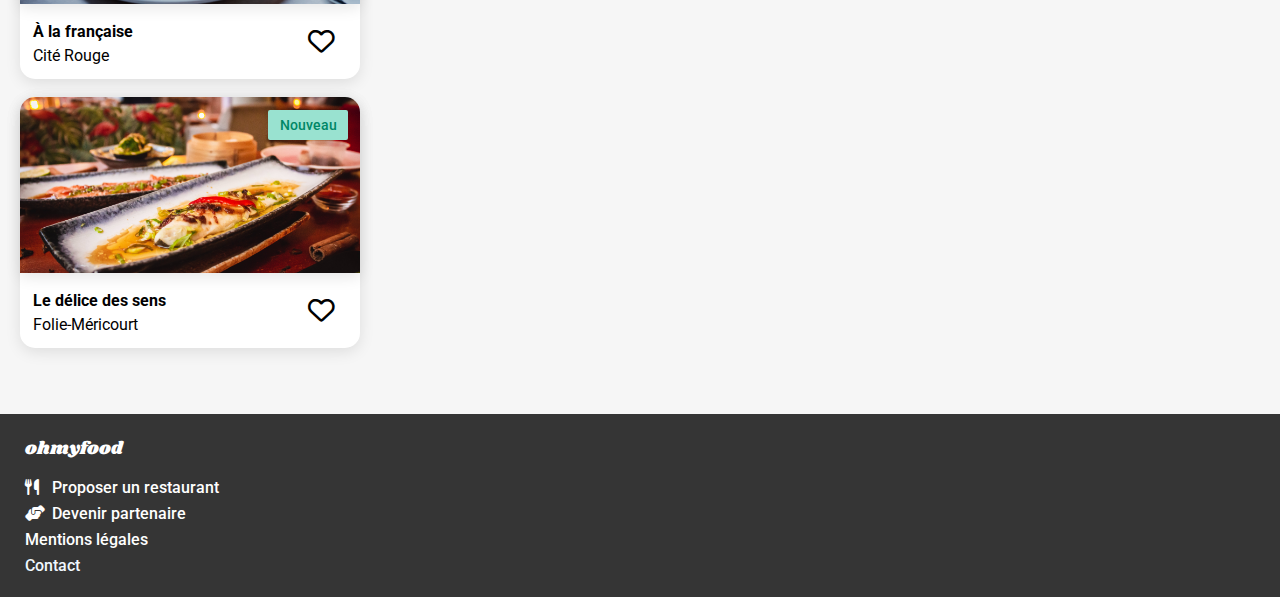
==== commit 710653ae: "responsive desktop 1440+px;" ====
--- a/index.html
+++ b/index.html
@@ -1,120 +1,125 @@
 <!DOCTYPE html>
 <html lang="fr">
-
-<head>
+  <head>
     <meta charset="UTF-8">
     <meta name="viewport" content="width=device-width, initial-scale=1.0">
     <title>Ohmyfood</title>
-    <link rel="icon" href="./assets/styles/images/logo/ohmyfood@2x.svg">
-	<link rel="stylesheet" href="https://cdnjs.cloudflare.com/ajax/libs/font-awesome/6.5.1/css/all.min.css">
+    <link rel="icon" href="./assets/images/logo/ohmyfood@2x.svg">
+    <link rel="stylesheet" href="https://cdnjs.cloudflare.com/ajax/libs/font-awesome/6.5.1/css/all.min.css">
     <link rel="stylesheet" href="https://fonts.googleapis.com/css2?family=Material+Symbols+Outlined:opsz,wght,FILL,GRAD@20,400,0,0" />
-	<link rel="preconnect" href="https://fonts.googleapis.com">
-	<link rel="preconnect" href="https://fonts.gstatic.com" crossorigin>
-	<link href="https://fonts.googleapis.com/css2?family=Roboto:wght@400;500&display=swap" rel="stylesheet">
-	<link href="https://fonts.googleapis.com/css2?family=Shrikhand&display=swap" rel="stylesheet">
+    <link rel="preconnect" href="https://fonts.googleapis.com">
+    <link rel="preconnect" href="https://fonts.gstatic.com" crossorigin>
+    <link href="https://fonts.googleapis.com/css2?family=Roboto:wght@400;500&display=swap" rel="stylesheet">
+    <link href="https://fonts.googleapis.com/css2?family=Shrikhand&display=swap" rel="stylesheet">
     <link rel="stylesheet" href="./assets/styles/css/index.css">
-</head>
-
-<body>
-	<div class='loader'>
-		<i class="fa fa-spinner fa-3x"></i>
-	</div>
-	<header class='header'>
-		<h1 class='header__title'>ohmyfood</h1>
-		<div class='header__location'>
-			<i class="fa fa-solid fa-location-dot"></i>
-			<span>Paris, Belleville</span>
-		</div>
-	</header>
+    <link rel="stylesheet" href="./assets/styles/css/header/index.css">
+    <link rel="stylesheet" href="./assets/styles/css/footer/index.css">
+    <link rel="stylesheet" href="./assets/styles/css/loader/index.css">
+    <link rel="stylesheet" href="./assets/styles/css/restaurants/index.css">
+    <link rel="stylesheet" href="./assets/styles/css/heart/index.css">
+  </head>
+  <body>
+    <div class='loader'>
+      <i class="fa fa-spinner fa-3x"></i>
+    </div>
+    <header class='header'>
+      <h1 class='header__title'>ohmyfood</h1>
+      <div class='header__location'>
+        <i class="fa fa-solid fa-location-dot"></i>
+        <span>Paris, Belleville</span>
+      </div>
+    </header>
     <main class='main'>
-		<h2 class='main__title'>Réservez le menu qui vous convient</h2>
-		<p class='main__subtitle'>Découvrez des restaurants d'exception, sélectionnés par nos soins.</p>
-		<a href='#restaurants' class='main__explore'>
-			<button type='button'>Explorer nos restaurants</button>
-		</a>
-		<section class='main__howWorks'>
-			<h3 class='main__howWorks__title'>Fonctionnement</h3>
-			<ol class='main__howWorks__list'>
-				<li class='main__howWorks__list__item'><i class="fa-solid fa-mobile-screen-button"></i>Choisissez un restaurant</li>
-				<li class='main__howWorks__list__item'><i class="fa-solid fa-list-ul"></i>Composez votre menu</li>
-				<li class='main__howWorks__list__item'><i class="fa-solid fa-store active"></i>Dégustez au restaurant</li>
-			</ol>
-		</section>
-		<section id='restaurants' class='main__restaurants'>
-			<h3 class='main__restaurants__title'>Restaurants</h3>
-			<a href='./pages/menu/palettedugout.html' class='main__restaurants__card'>
-				<article class='main__restaurants__card__item'>
-					<span class='main__restaurants__card__item__new'>Nouveau</span>
-					<img src='./assets/styles/images/restaurants/jay-wennington-N_Y88TWmGwA-unsplash.jpg' alt='La palette du goût'  class='main__restaurants__card__item__image' />
-					<div  class='main__restaurants__card__item__informations'>
-						<div class='main__restaurants__card__item__informations__texte'>
-							<h4>La palette du goût</h4>
-							<span>Ménilmontant</span>
-						</div>
-						<button type='button' class='heart__container'>
-							<i class="fa-regular fa-2x heart"></i>
-						</button>
-					</div>
-				</article>
-			</a>
-			<a href='./pages/menu/noteenchantee.html' class='main__restaurants__card'>
-				<article class='main__restaurants__card__item'>
-					<span class='main__restaurants__card__item__new'>Nouveau</span>
-					<img src='./assets/styles/images/restaurants/stil-u2Lp8tXIcjw-unsplash.jpg' alt='La palette du goût'  class='main__restaurants__card__item__image' />
-					<div  class='main__restaurants__card__item__informations'>
-						<div class='main__restaurants__card__item__informations__texte'>
-							<h4>La note enchantée</h4>
-							<span>Charonne</span>
-						</div>
-						<button type='button' class='heart__container'>
-							<i class="fa-regular fa-2x heart"></i>
-						</button>
-					</div>
-				</article>
-			</a>
-			<a href='./pages/menu/alafrancaise.html' class='main__restaurants__card'>
-				<article class='main__restaurants__card__item'>
-					<span class='main__restaurants__card__item__new'>Nouveau</span>
-					<img src='./assets/styles/images/restaurants/toa-heftiba-DQKerTsQwi0-unsplash.jpg' alt='La palette du goût'  class='main__restaurants__card__item__image' />
-					<div  class='main__restaurants__card__item__informations'>
-						<div class='main__restaurants__card__item__informations__texte'>
-							<h4>À la française</h4>
-							<span>Cité Rouge</span>
-						</div>
-						<button type='button' class='heart__container'>
-							<i class="fa-regular fa-2x heart"></i>
-						</button>
-					</div>
-				</article>
-			</a>
-			<a href='./pages/menu/delicedessens.html' class='main__restaurants__card'>
-				<article class='main__restaurants__card__item'>
-					<span class='main__restaurants__card__item__new'>Nouveau</span>
-					<img src='./assets/styles/images/restaurants/louis-hansel-shotsoflouis-qNBGVyOCY8Q-unsplash.jpg' alt='La palette du goût'  class='main__restaurants__card__item__image' />
-					<div  class='main__restaurants__card__item__informations'>
-						<div class='main__restaurants__card__item__informations__texte'>
-							<h4>Le délice des sens</h4>
-							<span>Folie-Méricourt</span>
-						</div>
-						<button type='button' class='heart__container'>
-							<i class="fa-regular fa-2x heart"></i>
-						</button>
-					</div>
-				</article>
-			</a>
-		</section>
-	</main>
-	<footer class='footer'>
-		<span class='footer__title'>ohmyfood</span>
-		<ul class='footer__list'>
-			<li class='footer__list__item'><i class="fa-solid fa-utensils"></i>Proposer un restaurant</li>
-			<li class='footer__list__item'><i class="fa-solid fa-handshake-angle"></i>Devenir partenaire</li>
-			<li class='footer__list__item'>Mentions légales</li>
-			<li class='footer__list__item'>
-				<a href='mailto:contact@ohmyfood.com'>
-					<button type='button' class='footer__list__item__button'>Contact</button>
-				</a>
-			</li>
-		</ul>
-	</footer>
-</body>+      <h2 class='main__title'>Réservez le menu qui vous convient</h2>
+      <p class='main__subtitle'>Découvrez des restaurants d'exception, sélectionnés par nos soins.</p>
+      <a href='#restaurants' class='main__explore'>
+      <button type='button'>Explorer nos restaurants</button>
+      </a>
+      <section class='main__howWorks'>
+        <h3 class='main__howWorks__title'>Fonctionnement</h3>
+        <ol class='main__howWorks__list'>
+          <li class='main__howWorks__list__item'><i class="fa-solid fa-mobile-screen-button"></i>Choisissez un restaurant</li>
+          <li class='main__howWorks__list__item'><i class="fa-solid fa-list-ul"></i>Composez votre menu</li>
+          <li class='main__howWorks__list__item'><i class="fa-solid fa-store active"></i>Dégustez au restaurant</li>
+        </ol>
+      </section>
+      <section id='restaurants' class='restaurants'>
+        <h3 class='restaurants__title'>Restaurants</h3>
+        <div class='restaurants__container'>
+          <a href='./pages/menu/palettedugout.html' class='restaurants__container__card'>
+            <article class='restaurants__container__card__item'>
+              <span class='restaurants__container__card__item__new'>Nouveau</span>
+              <img src='./assets/images/restaurants/jay-wennington-N_Y88TWmGwA-unsplash.jpg' alt='La palette du goût'  class='restaurants__container__card__item__image' />
+              <div  class='restaurants__container__card__item__informations'>
+                <div class='restaurants__container__card__item__informations__texte'>
+                  <h4>La palette du goût</h4>
+                  <span>Ménilmontant</span>
+                </div>
+                <button type='button' class='heart__container'>
+                <i class="fa-regular fa-2x heart"></i>
+                </button>
+              </div>
+            </article>
+          </a>
+          <a href='./pages/menu/noteenchantee.html' class='restaurants__container__card'>
+            <article class='restaurants__container__card__item'>
+              <span class='restaurants__container__card__item__new'>Nouveau</span>
+              <img src='./assets/images/restaurants/stil-u2Lp8tXIcjw-unsplash.jpg' alt='La palette du goût'  class='restaurants__container__card__item__image' />
+              <div  class='restaurants__container__card__item__informations'>
+                <div class='restaurants__container__card__item__informations__texte'>
+                  <h4>La note enchantée</h4>
+                  <span>Charonne</span>
+                </div>
+                <button type='button' class='heart__container'>
+                <i class="fa-regular fa-2x heart"></i>
+                </button>
+              </div>
+            </article>
+          </a>
+          <a href='./pages/menu/alafrancaise.html' class='restaurants__container__card'>
+            <article class='restaurants__container__card__item'>
+              <span class='restaurants__container__card__item__new'>Nouveau</span>
+              <img src='./assets/images/restaurants/toa-heftiba-DQKerTsQwi0-unsplash.jpg' alt='La palette du goût'  class='restaurants__container__card__item__image' />
+              <div  class='restaurants__container__card__item__informations'>
+                <div class='restaurants__container__card__item__informations__texte'>
+                  <h4>À la française</h4>
+                  <span>Cité Rouge</span>
+                </div>
+                <button type='button' class='heart__container'>
+                <i class="fa-regular fa-2x heart"></i>
+                </button>
+              </div>
+            </article>
+          </a>
+          <a href='./pages/menu/delicedessens.html' class='restaurants__container__card'>
+            <article class='restaurants__container__card__item'>
+              <span class='restaurants__container__card__item__new'>Nouveau</span>
+              <img src='./assets/images/restaurants/louis-hansel-shotsoflouis-qNBGVyOCY8Q-unsplash.jpg' alt='La palette du goût'  class='restaurants__container__card__item__image' />
+              <div  class='restaurants__container__card__item__informations'>
+                <div class='restaurants__container__card__item__informations__texte'>
+                  <h4>Le délice des sens</h4>
+                  <span>Folie-Méricourt</span>
+                </div>
+                <button type='button' class='heart__container'>
+                <i class="fa-regular fa-2x heart"></i>
+                </button>
+              </div>
+            </article>
+          </a>
+        </div>
+      </section>
+    </main>
+    <footer class='footer'>
+      <span class='footer__title'>ohmyfood</span>
+      <ul class='footer__list'>
+        <li class='footer__list__item'><i class="fa-solid fa-utensils"></i>Proposer un restaurant</li>
+        <li class='footer__list__item'><i class="fa-solid fa-handshake-angle"></i>Devenir partenaire</li>
+        <li class='footer__list__item'>Mentions légales</li>
+        <li class='footer__list__item'>
+          <a href='mailto:contact@ohmyfood.com'>
+          <button type='button' class='footer__list__item__button'>Contact</button>
+          </a>
+        </li>
+      </ul>
+    </footer>
+  </body>
--- a/assets/styles/css/index.css
+++ b/assets/styles/css/index.css
@@ -2,102 +2,8 @@
   font-family: "Roboto", sans-serif;
   font-weight: 400;
   font-style: normal;
-  background-color: #F6F6F6;
+  background-color: #f6f6f6;
   margin: 0;
-}
-body .loader {
-  position: fixed;
-  inset: 0;
-  background-color: #fff;
-  height: 100vh;
-  z-index: 2;
-  opacity: 0.9;
-  display: grid;
-  place-items: center;
-  animation: loading 1s 3s forwards;
-}
-body .loader i {
-  animation: spinning 2s linear infinite;
-}
-@keyframes loading {
-  0% {
-    opacity: 0.9;
-  }
-  66% {
-    opacity: 0.9;
-  }
-  100% {
-    opacity: 0;
-    visibility: hidden;
-  }
-}
-@keyframes spinning {
-  to {
-    transform: rotate(360deg);
-  }
-}
-body .heart__container {
-  display: flex;
-  align-items: center;
-  padding-right: 25px;
-  background-color: transparent;
-  border: none;
-}
-body .heart__container .heart {
-  position: relative;
-  color: black;
-  cursor: pointer;
-}
-body .heart__container .heart:before {
-  content: "\f004";
-  font-weight: 400;
-  position: absolute;
-}
-body .heart__container .heart:after {
-  content: "\f004";
-  font-weight: 900;
-  position: relative;
-  z-index: 1;
-  opacity: 0;
-  color: transparent;
-  top: 0.5px;
-  background: linear-gradient(0deg, #9356DC 0%, #FF79DA 100%);
-  background-clip: text;
-  transition: opacity 300ms;
-}
-body .heart__container .heart:hover:after {
-  content: "\f004";
-  font-weight: 900;
-  opacity: 1;
-}
-body .header {
-  display: flex;
-  flex-direction: column;
-}
-body .header__title {
-  background-color: #FFF;
-  color: #101010;
-  width: 100vw;
-  height: 35px;
-  padding: 14px 0;
-  font-size: 30px;
-  font-family: "Shrikhand", serif;
-  text-align: center;
-  margin: 0;
-  box-shadow: 0px 2px 4px 0px rgba(0, 0, 0, 0.15);
-  z-index: 0;
-}
-body .header__location {
-  padding: 15px 0;
-  background-color: #EAEAEA;
-  color: #353535;
-  width: 100vw;
-  box-shadow: 0px 4px 4px 0px rgba(0, 0, 0, 0.25);
-  font-weight: 500;
-  font-size: 16px;
-  display: flex;
-  justify-content: center;
-  gap: 17px;
 }
 body .main {
   text-align: center;
@@ -113,10 +19,11 @@
   color: #353535;
   font-size: 18px;
   font-weight: 300;
+  padding: 5px;
 }
 body .main__explore {
   display: inline-block;
-  margin: 27px auto 57px;
+  margin: 0 auto 57px;
   padding: 15px 20px;
   background: linear-gradient(0deg, rgb(147, 86, 220) 0%, rgb(255, 121, 218) 100%);
   border-radius: 25px;
@@ -127,7 +34,7 @@
   font-size: 16px;
   font-weight: 500;
   text-decoration: none;
-  color: #FFF;
+  color: #fff;
   border: none;
   background-color: transparent;
 }
@@ -139,7 +46,7 @@
   box-shadow: 0px 4px 15px 0px rgba(0, 0, 0, 0.35);
 }
 body .main__howWorks {
-  background-color: #FFF;
+  background-color: #fff;
   display: flex;
   flex-direction: column;
   align-items: flex-start;
@@ -159,7 +66,7 @@
   width: -webkit-fill-available;
 }
 body .main__howWorks__list__item {
-  background-color: #F6F6F6;
+  background-color: #f6f6f6;
   font-size: 16px;
   font-weight: 500;
   height: 73px;
@@ -171,18 +78,18 @@
   counter-increment: step-counter;
 }
 body .main__howWorks__list__item i {
-  color: #7E7E7E;
+  color: #7e7e7e;
   font-size: 19px;
 }
 body .main__howWorks__list__item .active {
-  color: #9356DC;
+  color: #9356dc;
 }
 body .main__howWorks__list__item:before {
   content: counter(step-counter);
   margin-right: 20px;
   font-size: 80%;
-  background-color: #9356CD;
-  color: #FFF;
+  background-color: #9356cd;
+  color: #fff;
   font-weight: 500;
   font-size: 14px;
   padding: 3px 8px;
@@ -190,107 +97,35 @@
   position: absolute;
   left: 29px;
 }
-body .main__restaurants {
-  display: flex;
-  flex-direction: column;
-  align-items: flex-start;
-  padding: 24px 0 66px 20px;
-  gap: 18px;
-}
-body .main__restaurants__title {
-  font-weight: 700;
-  font-size: 24px;
-  margin: 30px 0 auto;
-}
-body .main__restaurants__card {
-  background-color: #FFF;
-  display: flex;
-  flex-direction: column;
-  width: 340px;
-  height: 251px;
-  border-radius: 15px;
-  position: relative;
-  margin-left: -3px;
-  text-decoration: none;
-  color: #000;
-  box-shadow: 0px 4px 15px 0px rgba(0, 0, 0, 0.1);
-}
-body .main__restaurants__card__item {
-  height: 70%;
-  width: 100%;
-}
-body .main__restaurants__card__item__new {
-  font-weight: 500;
-  font-size: 14px;
-  background-color: #99E2D0;
-  color: #008766;
-  padding: 7px 9px;
-  width: 62px;
-  border-radius: 2px;
-  box-shadow: 0px 2px 4px 0px rgba(0, 0, 0, 0.15);
-  position: absolute;
-  top: 13px;
-  right: 12px;
-}
-body .main__restaurants__card__item__image {
-  width: 100%;
-  height: 100%;
-  object-fit: cover;
-  border-radius: 15px 15px 0 0;
-  box-shadow: 0px 4px 15px 0px rgba(0, 0, 0, 0.1);
-}
-body .main__restaurants__card__item__informations {
-  display: flex;
-  justify-content: space-between;
-  margin-top: -2px;
-}
-body .main__restaurants__card__item__informations__texte {
-  display: flex;
-  flex-direction: column;
-  align-items: flex-start;
-  padding-left: 13px;
-}
-body .main__restaurants__card__item__informations__texte h4 {
-  margin: 16px 0 5px;
-}
-body .main__restaurants__card__item__informations__texte span {
-  margin-bottom: 12px;
-}
-body .footer {
-  background-color: #353535;
-  padding: 22px 25px 6px;
-  display: flex;
-  flex-direction: column;
-  align-items: flex-start;
-  color: #FFF;
-}
-body .footer__title {
-  font-size: 18px;
-  font-family: "Shrikhand", serif;
-}
-body .footer__list {
-  text-align: start;
-  list-style-type: none;
-  padding: 0;
-  display: flex;
-  flex-direction: column;
-  gap: 7px;
-  font-weight: 500;
-  font-size: 16px;
-}
-body .footer__list i {
-  margin-right: 16px;
-  width: 11px;
-}
-body .footer__list__item__button {
-  background: none;
-  border: none;
-  color: aliceblue;
-  font-family: inherit;
-  font-size: 16px;
-  font-weight: 500;
-  padding: 0;
-  cursor: pointer;
+
+@media (min-width: 1440px) {
+  body .main__title {
+    font-size: 40px;
+  }
+  body .main__howWorks {
+    align-items: center;
+  }
+  body .main__howWorks__title {
+    width: 1055px;
+    text-align: left;
+  }
+  body .main__howWorks__list {
+    flex-direction: row;
+    width: auto;
+    padding: 0;
+  }
+  body .main__howWorks__list__item {
+    width: 335px;
+    position: relative;
+    justify-content: flex-start;
+    gap: 17px;
+  }
+  body .main__howWorks__list__item:before {
+    left: -10px;
+  }
+  body .main__howWorks__list__item i {
+    padding-left: 38px;
+  }
 }
 
 /*# sourceMappingURL=index.css.map */
--- a/assets/styles/css/header/index.css
+++ b/assets/styles/css/header/index.css
@@ -0,0 +1,46 @@
+.header {
+  display: flex;
+  flex-direction: column;
+}
+.header__title {
+  background-color: #fff;
+  color: #101010;
+  width: 100vw;
+  height: 35px;
+  padding: 14px 0;
+  font-size: 30px;
+  font-family: "Shrikhand", serif;
+  text-align: center;
+  margin: 0;
+  box-shadow: 0px 2px 4px 0px rgba(0, 0, 0, 0.15);
+  z-index: 0;
+}
+.header__location {
+  padding: 15px 0;
+  background-color: #eaeaea;
+  color: #353535;
+  width: 100vw;
+  box-shadow: 0px 4px 4px 0px rgba(0, 0, 0, 0.25);
+  font-weight: 500;
+  font-size: 16px;
+  display: flex;
+  justify-content: center;
+  gap: 17px;
+}
+.header__arrowback {
+  position: absolute;
+  top: 24px;
+  left: 23px;
+  color: #353535;
+}
+
+@media (min-width: 1440px) {
+  .header__title {
+    width: 100%;
+  }
+  .header__location {
+    width: 100%;
+  }
+}
+
+/*# sourceMappingURL=index.css.map */
--- a/assets/styles/css/footer/index.css
+++ b/assets/styles/css/footer/index.css
@@ -0,0 +1,54 @@
+.footer {
+  background-color: #353535;
+  padding: 22px 25px 6px;
+  display: flex;
+  flex-direction: column;
+  align-items: flex-start;
+  color: #fff;
+}
+.footer__title {
+  font-size: 18px;
+  font-family: "Shrikhand", serif;
+}
+.footer__list {
+  text-align: start;
+  list-style-type: none;
+  padding: 0;
+  display: flex;
+  flex-direction: column;
+  gap: 7px;
+  font-weight: 500;
+  font-size: 16px;
+}
+.footer__list i {
+  margin-right: 16px;
+  width: 11px;
+}
+.footer__list__item__button {
+  background: none;
+  border: none;
+  color: aliceblue;
+  font-family: inherit;
+  font-size: 16px;
+  font-weight: 500;
+  padding: 0;
+  cursor: pointer;
+}
+
+@media (min-width: 1440px) {
+  .footer {
+    padding: 57px 25px 6px;
+    flex-direction: row-reverse;
+    align-items: center;
+    gap: 90px;
+  }
+  .footer__title {
+    width: 139px;
+  }
+  .footer__list {
+    flex-direction: row;
+    gap: 20px;
+  }
+}
+
+/*# sourceMappingURL=index.css.map */
--- a/assets/styles/css/loader/index.css
+++ b/assets/styles/css/loader/index.css
@@ -0,0 +1,34 @@
+.loader {
+  position: fixed;
+  inset: 0;
+  background-color: #fff;
+  height: 100vh;
+  z-index: 2;
+  opacity: 0.9;
+  display: grid;
+  place-items: center;
+  animation: loading 1s 3s forwards;
+}
+.loader i {
+  animation: spinning 2s linear infinite;
+}
+
+@keyframes loading {
+  0% {
+    opacity: 0.9;
+  }
+  66% {
+    opacity: 0.9;
+  }
+  100% {
+    opacity: 0;
+    visibility: hidden;
+  }
+}
+@keyframes spinning {
+  to {
+    transform: rotate(360deg);
+  }
+}
+
+/*# sourceMappingURL=index.css.map */
--- a/assets/styles/css/restaurants/index.css
+++ b/assets/styles/css/restaurants/index.css
@@ -0,0 +1,92 @@
+.restaurants {
+  display: flex;
+  flex-direction: column;
+  align-items: flex-start;
+  padding: 24px 0 66px 20px;
+  gap: 18px;
+}
+.restaurants__title {
+  font-weight: 700;
+  font-size: 24px;
+  margin: 30px 0 auto;
+}
+.restaurants__container {
+  display: flex;
+  flex-direction: column;
+  gap: 18px;
+}
+.restaurants__container__card {
+  background-color: #fff;
+  display: flex;
+  flex-direction: column;
+  width: 340px;
+  height: 251px;
+  border-radius: 15px;
+  position: relative;
+  text-decoration: none;
+  color: #000;
+  box-shadow: 0px 4px 15px 0px rgba(0, 0, 0, 0.1);
+}
+.restaurants__container__card__item {
+  height: 70%;
+  width: 100%;
+}
+.restaurants__container__card__item__new {
+  font-weight: 500;
+  font-size: 14px;
+  background-color: #99e2d0;
+  color: #008766;
+  padding: 7px 9px;
+  width: 62px;
+  border-radius: 2px;
+  box-shadow: 0px 2px 4px 0px rgba(0, 0, 0, 0.15);
+  position: absolute;
+  top: 13px;
+  right: 12px;
+}
+.restaurants__container__card__item__image {
+  width: 100%;
+  height: 100%;
+  object-fit: cover;
+  border-radius: 15px 15px 0 0;
+  box-shadow: 0px 4px 15px 0px rgba(0, 0, 0, 0.1);
+}
+.restaurants__container__card__item__informations {
+  display: flex;
+  justify-content: space-between;
+  margin-top: -2px;
+}
+.restaurants__container__card__item__informations__texte {
+  display: flex;
+  flex-direction: column;
+  align-items: flex-start;
+  padding-left: 13px;
+}
+.restaurants__container__card__item__informations__texte h4 {
+  margin: 16px 0 5px;
+}
+.restaurants__container__card__item__informations__texte span {
+  margin-bottom: 12px;
+}
+
+@media (min-width: 1440px) {
+  .restaurants {
+    align-items: center;
+  }
+  .restaurants__title {
+    width: 1055px;
+    text-align: left;
+  }
+  .restaurants__container {
+    flex-direction: row;
+    flex-wrap: wrap;
+    gap: 50px 75px;
+    justify-content: center;
+    width: 1055px;
+  }
+  .restaurants__container__card {
+    width: 490px;
+  }
+}
+
+/*# sourceMappingURL=index.css.map */
--- a/assets/styles/css/heart/index.css
+++ b/assets/styles/css/heart/index.css
@@ -0,0 +1,36 @@
+.heart__container {
+  display: flex;
+  align-items: center;
+  padding-right: 25px;
+  background-color: transparent;
+  border: none;
+}
+.heart__container .heart {
+  position: relative;
+  color: black;
+  cursor: pointer;
+}
+.heart__container .heart:before {
+  content: "\f004";
+  font-weight: 400;
+  position: absolute;
+}
+.heart__container .heart:after {
+  content: "\f004";
+  font-weight: 900;
+  position: relative;
+  z-index: 1;
+  opacity: 0;
+  color: transparent;
+  top: 0.5px;
+  background: linear-gradient(0deg, #9356dc 0%, #ff79da 100%);
+  background-clip: text;
+  transition: opacity 300ms;
+}
+.heart__container .heart:hover:after {
+  content: "\f004";
+  font-weight: 900;
+  opacity: 1;
+}
+
+/*# sourceMappingURL=index.css.map */
